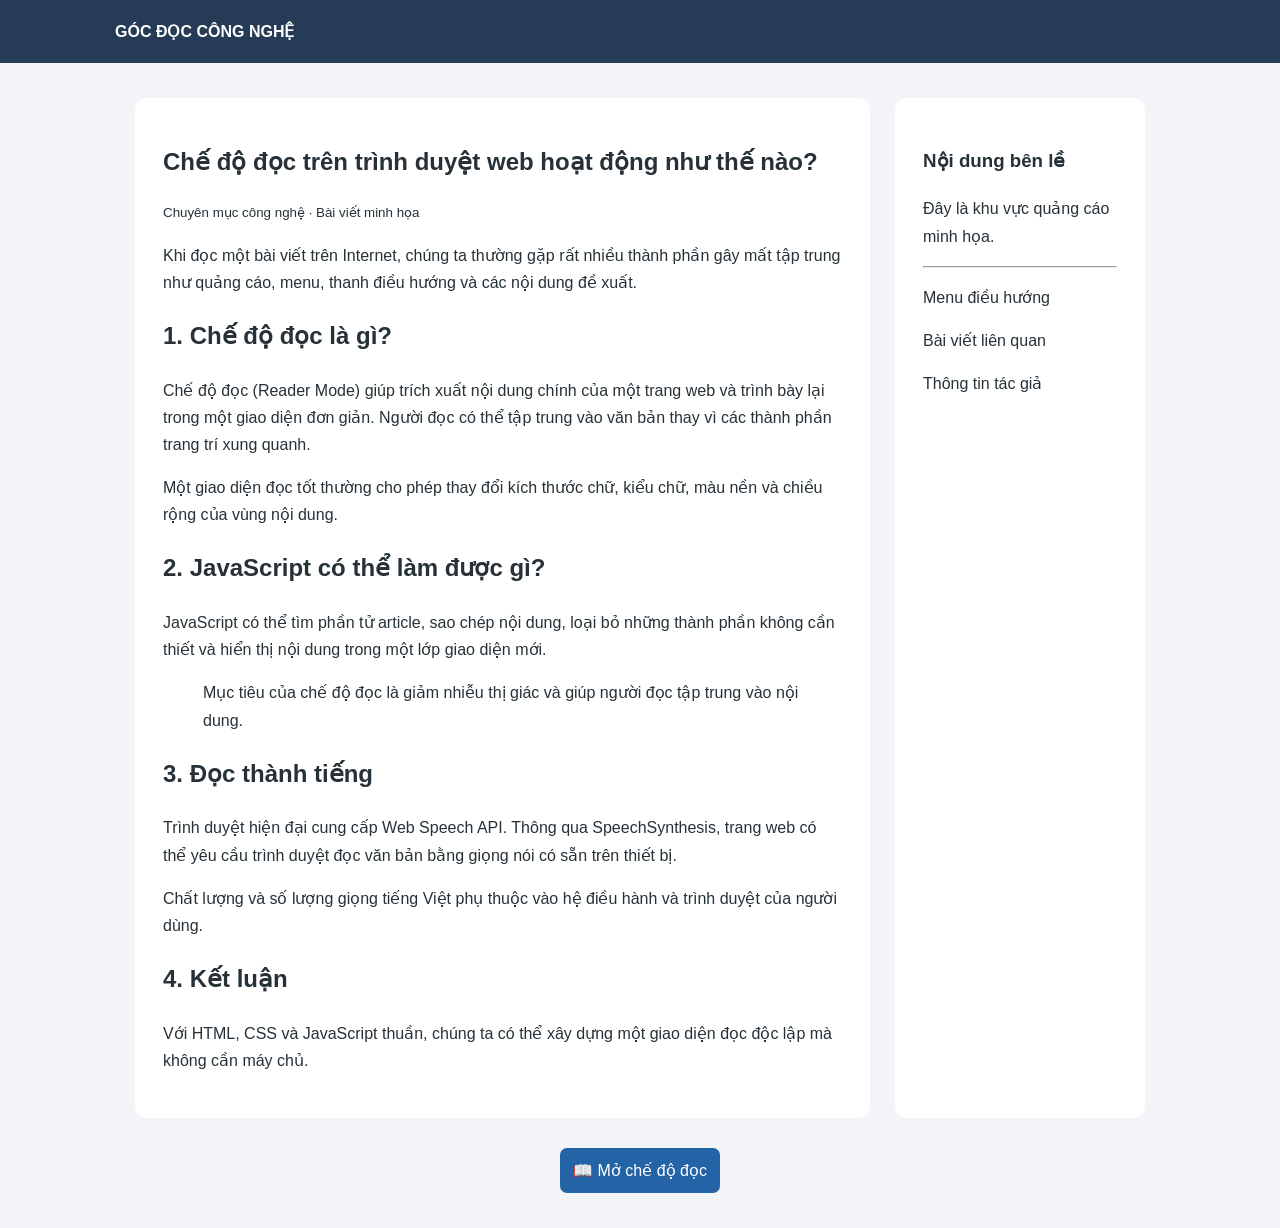
==== index.html @ 18b694d2 "END - add reader launch icon and toolbar position setting" ====
<!DOCTYPE html>
<html lang="vi">
<head>
<meta charset="UTF-8">
<meta name="viewport" content="width=device-width, initial-scale=1">
<title>TTS Widget - Web Reader</title>
<style>
:root{color-scheme:light}
*{box-sizing:border-box}
body{margin:0;font:16px/1.7 Arial,sans-serif;background:#f2f4f7;color:#263238}
button,select,input{font:inherit}
button{border:0;border-radius:7px;padding:9px 13px;background:#2463a6;color:#fff;cursor:pointer}
button:hover:not(:disabled){filter:brightness(1.08)}
button:disabled{opacity:.42;cursor:not-allowed}
button.secondary{background:#64748b}
button.danger{background:#b83a3a}
button.active{outline:2px solid #fbbf24;outline-offset:2px}
header{padding:18px max(20px,calc((100% - 1050px)/2));background:#263b55;color:#fff}
main{max-width:1050px;margin:35px auto;padding:0 20px}
.layout{display:grid;grid-template-columns:minmax(0,1fr) 250px;gap:25px}
article,aside{padding:28px;border-radius:12px;background:#fff}
h1{line-height:1.35}
.open-button{text-align:center;margin:30px}
.reader{display:none;position:fixed;inset:0;z-index:1000;overflow-y:auto;background:#f7f0dc;color:#453b2d}
.reader.open{display:block}
.reader.dark{background:#202124;color:#e8eaed}
.reader.light{background:#fff;color:#222}
.reader.paper{background:#f7f0dc;color:#453b2d}
.reader-toolbar{position:sticky;top:0;z-index:10;background:#263b55;color:#fff;padding:10px 12px;box-shadow:0 2px 8px #0002}
.reader-toolbar.toolbar-bottom{top:auto;bottom:0}
.toolbar-row{display:flex;flex-wrap:wrap;justify-content:center;align-items:center;gap:8px}
.reader-toolbar select,.reader-toolbar input{max-width:240px;padding:7px;border-radius:5px;border:1px solid #ccc;color:#222;background:#fff}
.reader-content{max-width:760px;margin:35px auto;padding:0 24px 70px;font-family:Georgia,serif;font-size:20px;line-height:1.9}
.reader-content h1,.reader-content h2{line-height:1.4}
.reader-content img{max-width:100%;height:auto}
.reader-content blockquote{border-left:4px solid #9aa;padding-left:20px}
.reader-content [data-reader-paragraph]{border-radius:5px;transition:background-color .18s ease,color .18s ease,outline-color .18s ease}
.reader-content .tts-active{background:var(--hl-bg,#ffe58a);color:var(--hl-color,#332600);outline:2px solid var(--hl-border,#e0a800);outline-offset:3px}
.reader-content .tts-word{background:#ffbd59;color:#241500;border-radius:3px}
.voice-panel{max-width:1000px;margin:10px auto 0;padding:10px 14px;background:#ffffff18;border-radius:8px}
.voice-row{display:flex;flex-wrap:wrap;align-items:center;gap:10px;margin:7px 0}
.voice-row label{min-width:100px;font-size:14px}
.voice-row select{flex:1;min-width:180px}
.voice-info{font-size:12px;color:#dce5ef;margin-top:5px}
.settings-panel .voice-panel{max-width:none;margin:0;padding:0;background:transparent}
.settings-panel .voice-info{color:#475569}
.reader-status{text-align:center;font-size:13px;padding:9px;opacity:.9}
.settings-panel{display:none;max-width:1000px;margin:10px auto 0;padding:14px;background:#fff;color:#263238;border-radius:9px;max-height:48vh;overflow:auto}
.settings-panel.open{display:block}
.settings-grid{display:grid;grid-template-columns:repeat(auto-fit,minmax(220px,1fr));gap:14px}
.setting-group{border:1px solid #dbe1e8;border-radius:8px;padding:12px}
.setting-group h3{font-size:15px;margin:0 0 10px}
.setting-group label{display:block;font-size:13px;margin:8px 0 4px}
.setting-group input,.setting-group select{width:100%;padding:7px;border:1px solid #cbd5e1;border-radius:5px}
.setting-actions{display:flex;gap:8px;justify-content:flex-end;margin-top:12px}
.toolbar-collapsed .toolbar-extra{display:none}
@media(max-width:700px){.layout{grid-template-columns:1fr}aside{display:none}.reader-content{margin-top:22px}.reader-toolbar select{max-width:100%}.voice-row label{min-width:78px}}

/* CONTEXT MENU */
.reader-context-menu{position:fixed;z-index:3000;display:none;min-width:170px;padding:6px;background:#fff;color:#1f2937;border:1px solid #cbd5e1;border-radius:9px;box-shadow:0 8px 28px #0003}
.reader-context-menu.open{display:block}
.reader-context-menu button{display:block;width:100%;padding:9px 12px;text-align:left;background:transparent;color:#1f2937;border-radius:5px}
.reader-context-menu button:hover{background:#eaf2fb;filter:none}
</style>
</head>
<body>
<header><strong>GÓC ĐỌC CÔNG NGHỆ</strong></header>
<main>
<div class="layout">
<article id="article">
<h1>Chế độ đọc trên trình duyệt web hoạt động như thế nào?</h1>
<p><small>Chuyên mục công nghệ · Bài viết minh họa</small></p>
<p>Khi đọc một bài viết trên Internet, chúng ta thường gặp rất nhiều thành phần gây mất tập trung như quảng cáo, menu, thanh điều hướng và các nội dung đề xuất.</p>
<h2>1. Chế độ đọc là gì?</h2>
<p>Chế độ đọc (Reader Mode) giúp trích xuất nội dung chính của một trang web và trình bày lại trong một giao diện đơn giản. Người đọc có thể tập trung vào văn bản thay vì các thành phần trang trí xung quanh.</p>
<p>Một giao diện đọc tốt thường cho phép thay đổi kích thước chữ, kiểu chữ, màu nền và chiều rộng của vùng nội dung.</p>
<h2>2. JavaScript có thể làm được gì?</h2>
<p>JavaScript có thể tìm phần tử article, sao chép nội dung, loại bỏ những thành phần không cần thiết và hiển thị nội dung trong một lớp giao diện mới.</p>
<blockquote>Mục tiêu của chế độ đọc là giảm nhiễu thị giác và giúp người đọc tập trung vào nội dung.</blockquote>
<h2>3. Đọc thành tiếng</h2>
<p>Trình duyệt hiện đại cung cấp Web Speech API. Thông qua SpeechSynthesis, trang web có thể yêu cầu trình duyệt đọc văn bản bằng giọng nói có sẵn trên thiết bị.</p>
<p>Chất lượng và số lượng giọng tiếng Việt phụ thuộc vào hệ điều hành và trình duyệt của người dùng.</p>
<h2>4. Kết luận</h2>
<p>Với HTML, CSS và JavaScript thuần, chúng ta có thể xây dựng một giao diện đọc độc lập mà không cần máy chủ.</p>
</article>
<aside><h3>Nội dung bên lề</h3><p>Đây là khu vực quảng cáo minh họa.</p><hr><p>Menu điều hướng</p><p>Bài viết liên quan</p><p>Thông tin tác giả</p></aside>
</div>
<div class="open-button"><button id="openReaderBtn" aria-label="Mở chế độ đọc"><span aria-hidden="true">📖</span> <span>Mở chế độ đọc</span></button></div>
</main>

<div class="reader paper" id="reader" aria-label="Cửa sổ đọc">
<div class="reader-toolbar" id="readerToolbar">
<div class="toolbar-row">
<button class="danger" id="closeBtn" title="Đóng (Esc)">✕</button>
<button id="prevBtn" title="Đoạn trước">⏮</button>
<button id="playBtn" title="Đọc">▶</button>
<button id="pauseBtn" title="Tạm dừng">⏸</button>
<button id="resumeBtn" title="Tiếp tục">⏵</button>
<button class="danger" id="stopBtn" title="Dừng">■</button>
<button id="nextBtn" title="Đoạn tiếp">⏭</button>
<button class="secondary" id="settingsBtn" title="Cài đặt">⚙</button>
<button class="secondary toolbar-extra" id="collapseBtn" title="Thu gọn thanh công cụ">⌄</button>
</div>
<div class="toolbar-row toolbar-extra" style="margin-top:8px">
<button id="smallerBtn" title="Giảm cỡ chữ">A−</button><button id="largerBtn" title="Tăng cỡ chữ">A+</button>
<select id="quickFont" aria-label="Phông chữ"><option value="Georgia">Georgia</option><option value="Arial">Arial</option><option value="system-ui">System UI</option><option value="Trebuchet MS">Trebuchet</option></select>
<button id="themeBtn">Đổi nền</button>
</div>
<div class="settings-panel" id="settingsPanel">
<div class="settings-grid">
<section class="setting-group"><h3>Giao diện</h3>
<label for="settingTheme">Chủ đề</label><select id="settingTheme"><option value="paper">Màu giấy</option><option value="light">Sáng</option><option value="dark">Tối</option></select>
<label><input type="checkbox" id="settingCompact" style="width:auto"> Thu gọn thanh công cụ</label>
<label for="settingToolbarPosition">Vị trí thanh điều khiển</label><select id="settingToolbarPosition"><option value="header">Header - Đầu trang</option><option value="footer">Footer - Chân trang</option></select>
<label><input type="checkbox" id="settingAutoScroll" style="width:auto"> Tự cuộn theo nội dung đang đọc</label>
<label><input type="checkbox" id="settingBackgroundReading" style="width:auto" checked> Tiếp tục đọc khi chuyển tab hoặc cửa sổ mất tiêu điểm</label>
</section>
<section class="setting-group"><h3>Kiểu chữ</h3>
<label for="settingFont">Font chữ</label><select id="settingFont"><option>Georgia</option><option>Arial</option><option>system-ui</option><option>Trebuchet MS</option></select>
<label for="settingSize">Cỡ chữ</label><input id="settingSize" type="range" min="14" max="36" value="20">
<label for="settingLine">Chiều cao dòng</label><input id="settingLine" type="range" min="1.2" max="2.4" step=".1" value="1.9">
<label for="settingWidth">Chiều rộng nội dung (px)</label><input id="settingWidth" type="range" min="520" max="1200" step="20" value="760">
</section>
<section class="setting-group"><h3>Giọng đọc</h3>
<div class="voice-panel">
<div class="voice-row">
<label for="voiceSelect">Giọng đọc:</label><input id="voiceSearch" placeholder="Lọc giọng đọc..." aria-label="Tìm giọng đọc" style="max-width:180px">
<select id="voiceSelect"><option value="">Đang tải danh sách giọng đọc...</option></select>
<button class="secondary" id="refreshVoicesBtn">Làm mới</button>
<button class="secondary" id="testVoiceBtn">Thử giọng</button>
</div>
<div class="voice-info" id="voiceInfo" aria-live="polite">Đang tìm giọng đọc...</div>
</div>
<label for="settingRate">Tốc độ đọc</label><input id="settingRate" type="range" min=".6" max="1.8" step=".05" value="1">
<label for="settingPitch">Cao độ</label><input id="settingPitch" type="range" min=".5" max="2" step=".05" value="1">
<label for="settingVolume">Âm lượng</label><input id="settingVolume" type="range" min="0" max="1" step=".05" value="1">
</section>
<section class="setting-group"><h3>Đồng bộ đọc</h3>
<label><input type="checkbox" id="settingSync" style="width:auto" checked> Theo dõi đoạn đang đọc</label>
<label><input type="checkbox" id="settingWordSync" style="width:auto" checked> Highlight từ nếu API hỗ trợ</label>
<p style="font-size:12px">Sự kiện ranh giới từ (onboundary) phụ thuộc giọng đọc và trình duyệt. Nếu không có sự kiện này, widget chỉ đánh dấu đoạn hiện tại.</p>
</section>
<section class="setting-group"><h3>Highlight</h3>
<label><input type="checkbox" id="settingHighlight" style="width:auto" checked> Bật highlight đoạn</label>
<label for="settingHighlightColor">Màu nền highlight</label><input id="settingHighlightColor" type="color" value="#ffe58a">
<label for="settingTextColor">Màu chữ highlight</label><input id="settingTextColor" type="color" value="#332600">
<label for="settingBorderColor">Màu viền highlight</label><input id="settingBorderColor" type="color" value="#e0a800">
</section>
</div>
<div class="setting-actions"><button class="secondary" id="resetSettingsBtn">Mặc định</button><button id="saveSettingsBtn">Lưu cài đặt</button></div>
</div>
</div>
<div class="reader-content" id="readerContent"></div>
<div class="reader-status" id="status" aria-live="polite">Sẵn sàng đọc</div>
</div>



<script>
"use strict";

/* SETTINGS MANAGER */
class SettingsManager {
  constructor(){this.key="tts-widget-settings-v2";this.defaults={theme:"paper",font:"Georgia",size:20,line:1.9,width:760,rate:1,pitch:1,volume:1,highlight:true,wordSync:true,sync:true,autoScroll:true,keepBackgroundReading:true,compact:false,toolbarPosition:"header",highlightColor:"#ffe58a",textColor:"#332600",borderColor:"#e0a800"};this.value=this.load();}
  load(){
    try{
      const saved=JSON.parse(localStorage.getItem(this.key)||"{}");
      if(!saved||typeof saved!=="object"||Array.isArray(saved))return {...this.defaults};
      const value={...this.defaults,...saved};
      const number=(key,min,max)=>{const n=Number(value[key]);value[key]=Number.isFinite(n)?Math.min(max,Math.max(min,n)):this.defaults[key];};
      number("size",14,36);number("line",1.2,2.4);number("width",520,1200);
      number("rate",0.6,1.8);number("pitch",0.5,2);number("volume",0,1);
      ["highlight","wordSync","sync","autoScroll","keepBackgroundReading","compact"].forEach(key=>{value[key]=typeof value[key]==="boolean"?value[key]:this.defaults[key];});
      if(!["header","footer"].includes(value.toolbarPosition))value.toolbarPosition=this.defaults.toolbarPosition;
      if(!["paper","light","dark"].includes(value.theme))value.theme=this.defaults.theme;
      if(!["Georgia","Arial","system-ui","Trebuchet MS"].includes(value.font))value.font=this.defaults.font;
      ["highlightColor","textColor","borderColor"].forEach(key=>{if(typeof value[key]!=="string"||!/^#[0-9a-f]{6}$/i.test(value[key]))value[key]=this.defaults[key];});
      return value;
    }catch(_){return {...this.defaults};}
  }
  save(){try{localStorage.setItem(this.key,JSON.stringify(this.value));}catch(_){}}
  reset(){this.value={...this.defaults};this.save();}
}

/* VOICE MANAGER */
class VoiceManager {
  constructor(){this.voices=[];this.selected=null;this.select=document.getElementById("voiceSelect");this.search=document.getElementById("voiceSearch");this.info=document.getElementById("voiceInfo");this.storageKey="tts-widget-voice-v1";this.onChange=()=>{};this.search.addEventListener("input",()=>this.render());this.select.addEventListener("change",()=>this.choose(this.select.value));}
  identity(v){return v?v.voiceURI+"|"+v.name+"|"+v.lang:"";}
  load(){if(!("speechSynthesis" in window)){this.info.textContent="Trình duyệt không hỗ trợ SpeechSynthesis.";return;}
    const previous=this.identity(this.selected)||localStorage.getItem(this.storageKey)||"";
    this.voices=window.speechSynthesis.getVoices()||[];
    if(!this.voices.length){this.select.innerHTML='<option value="">Chưa tìm thấy giọng đọc</option>';this.info.textContent="Danh sách giọng chưa sẵn sàng. Hãy thử làm mới.";return;}
    this.render();
    let index=this.voices.findIndex(v=>this.identity(v)===previous);
    if(index<0)index=this.voices.findIndex(v=>/^vi(-|_)/i.test(v.lang));
    if(index<0)index=this.voices.findIndex(v=>v.default);
    if(index<0)index=0;
    this.choose(String(index),false);
  }
  render(){const q=this.search.value.trim().toLocaleLowerCase();const old=this.select.value;this.select.replaceChildren();
    this.voices.forEach((v,i)=>{if(q&&!((v.name+" "+v.lang).toLocaleLowerCase().includes(q)))return;const o=document.createElement("option");o.value=String(i);o.textContent=v.name+" ("+v.lang+")"+(v.default?" - Mặc định":"");this.select.append(o);});
    if(old&&this.select.querySelector('option[value="'+old+'"]'))this.select.value=old;
    if(!this.select.options.length){const o=document.createElement("option");o.value="";o.textContent="Không có kết quả";this.select.append(o);}
  }
  choose(index,persist=true){const v=this.voices[Number(index)];if(!v)return;this.selected=v;this.select.value=String(this.voices.indexOf(v));this.info.textContent="Đã chọn: "+v.name+" | "+v.lang+(v.localService?" | Trên thiết bị":" | Dịch vụ");if(persist){try{localStorage.setItem(this.storageKey,this.identity(v));}catch(_){}}this.onChange(v);}
}

/* READER MANAGER */
class ReaderManager {
  constructor(){this.root=document.getElementById("reader");this.content=document.getElementById("readerContent");this.blocks=[];this.active=-1;this.savedScrollStyles=null;}
  lockPageScroll(){
    if(!this.savedScrollStyles){
      const html=document.documentElement,body=document.body;
      this.savedScrollStyles={htmlOverflow:html.style.overflow,htmlOverflowY:html.style.overflowY,bodyOverflow:body.style.overflow,bodyOverflowY:body.style.overflowY};
    }
    document.documentElement.style.overflow="hidden";
    document.body.style.overflow="hidden";
  }
  unlockPageScroll(){
    if(!this.savedScrollStyles)return;
    const s=this.savedScrollStyles,html=document.documentElement,body=document.body;
    html.style.overflow=s.htmlOverflow;html.style.overflowY=s.htmlOverflowY;
    body.style.overflow=s.bodyOverflow;body.style.overflowY=s.bodyOverflowY;
    this.savedScrollStyles=null;
  }
  open(){const clone=document.getElementById("article").cloneNode(true);clone.querySelectorAll("script,style,noscript,iframe,nav,footer,form,button,input,select,textarea,aside").forEach(e=>e.remove());this.content.replaceChildren(clone);
    this.blocks=[];clone.querySelectorAll("p,h1,h2,h3,h4,li,blockquote").forEach(el=>{const text=(el.innerText||el.textContent||"").trim();if(!text)return;el.dataset.readerParagraph=String(this.blocks.length);this.blocks.push({element:el,text});});
    this.active=-1;this.root.classList.add("open");this.lockPageScroll();mountReaderContextMenu();}
  refreshActiveParagraph(){
    if(this.active<0||!this.blocks[this.active])return;
    const el=this.blocks[this.active].element;
    this.content.querySelectorAll(".tts-active").forEach(node=>node.classList.remove("tts-active"));
    if(settings.value.highlight&&settings.value.sync){
      el.classList.add("tts-active");
      if(settings.value.autoScroll)el.scrollIntoView({behavior:"smooth",block:"center"});
    }
    
  }
  close(){unmountReaderContextMenu();this.root.classList.remove("open");this.unlockPageScroll();this.clearHighlight();this.content.replaceChildren();this.blocks=[];this.active=-1;}
  setActive(index,settings){if(index<0||index>=this.blocks.length)return;this.active=index;this.clearHighlight();const el=this.blocks[index].element;if(settings.value.highlight&&settings.value.sync){el.classList.add("tts-active");if(settings.value.autoScroll)el.scrollIntoView({behavior:"smooth",block:"center"});}}
  clearHighlight(){this.content.querySelectorAll(".tts-active").forEach(el=>el.classList.remove("tts-active"));this.content.querySelectorAll("mark.tts-word").forEach(mark=>{mark.replaceWith(document.createTextNode(mark.textContent||""));});this.content.normalize();}
  getBlocks(){return this.blocks;}
}

/* HIGHLIGHT MANAGER */
class HighlightManager {
  constructor(reader,settings){this.reader=reader;this.settings=settings;this.boundarySupported=false;}
  paragraph(index){this.reader.setActive(index,this.settings);}
  word(index,charIndex,charLength){const s=this.settings.value;if(!s.wordSync||!s.highlight)return;const block=this.reader.blocks[index];if(!block)return;
    const el=block.element;const walker=document.createTreeWalker(el,NodeFilter.SHOW_TEXT);let node,offset=charIndex,remaining=charLength||1;
    while((node=walker.nextNode())){if(offset>=node.textContent.length){offset-=node.textContent.length;continue;}const start=offset;const end=Math.min(node.textContent.length,start+remaining);try{const range=document.createRange();range.setStart(node,start);range.setEnd(node,end);const mark=document.createElement("mark");mark.className="tts-word";range.surroundContents(mark);}catch(_){}break;}
  }
  applyColors(){const s=this.settings.value;this.reader.content.style.setProperty("--hl-bg",s.highlightColor);this.reader.content.style.setProperty("--hl-color",s.textColor);this.reader.content.style.setProperty("--hl-border",s.borderColor);}
}

/* SPEECH MANAGER */
class SpeechManager {
  constructor(reader,voices,settings,highlight){this.reader=reader;this.voices=voices;this.settings=settings;this.highlight=highlight;this.synth=window.speechSynthesis;this.queue=[];this.position=0;this.state="idle";this.session=0;this.current=null;this.currentStarted=false;this.backgroundInterrupted=false;this.onState=()=>{};}
  emit(message){document.getElementById("status").textContent=message;this.onState();}
  makeQueue(){this.queue=[];this.reader.blocks.forEach((b,paragraph)=>{const sentences=b.text.match(/[^.!?。！？]+[.!?。！？]?/g)||[b.text];let part="";sentences.forEach(sentence=>{if(part.length+sentence.length>220&&part){this.queue.push({text:part.trim(),paragraph});part="";}part+=sentence;if(part.length>=220){this.queue.push({text:part.trim(),paragraph});part="";}});if(part.trim())this.queue.push({text:part.trim(),paragraph});});}
  start(paragraph=0){if(!("speechSynthesis" in window)){this.emit("Trình duyệt không hỗ trợ đọc thành tiếng.");return;}if(!this.reader.blocks.length){this.emit("Không có nội dung để đọc.");return;}this.stop(false);this.makeQueue();this.position=this.queue.findIndex(x=>x.paragraph>=paragraph);if(this.position<0)this.position=0;this.state="reading";const id=this.session;this.emit("Đang chuẩn bị đọc...");this.next(id);}
  next(id){if(id!==this.session||this.state!=="reading")return;if(this.position>=this.queue.length){this.state="ended";this.current=null;this.currentStarted=false;this.reader.clearHighlight();this.emit("Đã đọc xong.");return;}this.speakCurrent(id);}
  speakCurrent(id){
    if(id!==this.session||this.state!=="reading")return;
    const item=this.queue[this.position];if(!item)return;
    const utterance=new SpeechSynthesisUtterance(item.text);const s=this.settings.value;
    utterance.lang=this.voices.selected?.lang||"vi-VN";if(this.voices.selected)utterance.voice=this.voices.selected;
    utterance.rate=Number(s.rate);utterance.pitch=Number(s.pitch);utterance.volume=Number(s.volume);
    this.current=utterance;this.currentStarted=false;this.backgroundInterrupted=false;
    // Cập nhật tiến trình khi utterance bắt đầu; setActive tiếp tục đồng bộ mỗi khi đổi đoạn.
    utterance.onstart=()=>{if(id!==this.session)return;this.currentStarted=true;this.highlight.paragraph(item.paragraph);this.emit("Đang đọc đoạn "+(item.paragraph+1)+"/"+this.reader.blocks.length);};
    utterance.onboundary=e=>{if(id!==this.session||e.name!=="word")return;this.highlight.boundarySupported=true;this.highlight.word(item.paragraph,e.charIndex,Math.max(1,(e.charLength||1)));};
    utterance.onend=()=>{if(id!==this.session||this.state!=="reading")return;this.current=null;this.currentStarted=false;this.position++;this.next(id);};
    utterance.onerror=e=>{
      if(id!==this.session)return;
      if(e.error==="canceled"||e.error==="interrupted"){if(this.state==="reading")this.backgroundInterrupted=true;return;}
      this.state="error";this.current=null;this.currentStarted=false;this.emit("Lỗi đọc: "+e.error);
    };
    this.synth.speak(utterance);
  }
  recoverBackground(){
    if(this.state!=="reading"||!this.current)return;
    if(this.synth?.paused){try{this.synth.resume();return;}catch(_){}}
    if(this.backgroundInterrupted||(this.currentStarted&&!this.synth?.speaking&&!this.synth?.pending)){
      this.speakCurrent(this.session);
      this.emit("Đã khôi phục phiên đọc sau khi chuyển cửa sổ.");
    }
  }
  pause(){if(this.state!=="reading")return;this.synth.pause();this.state="paused";this.emit("Đã tạm dừng.");}
  resume(){if(this.state!=="paused")return;this.synth.resume();this.state="reading";this.emit("Đang tiếp tục đọc.");}
  stop(show=true){this.session++;if("speechSynthesis"in window)this.synth.cancel();this.state="idle";this.current=null;this.currentStarted=false;this.backgroundInterrupted=false;this.queue=[];this.position=0;this.reader.clearHighlight();if(show)this.emit("Đã dừng đọc.");}
  move(delta){if(!this.reader.blocks.length)return;const current=this.queue[this.position]?.paragraph??this.reader.active;let target=Math.max(0,Math.min(this.reader.blocks.length-1,(current<0?0:current)+delta));this.start(target);}
  test(){if(!this.voices.selected){this.emit("Vui lòng chọn giọng đọc.");return;}this.stop(false);const id=this.session;const u=new SpeechSynthesisUtterance("Xin chào. Đây là phần thử nghiệm giọng đọc.");const s=this.settings.value;u.voice=this.voices.selected;u.lang=u.voice.lang;u.rate=Number(s.rate);u.pitch=Number(s.pitch);u.volume=Number(s.volume);u.onstart=()=>{if(id===this.session)this.emit("Đang thử giọng: "+u.voice.name);};u.onend=()=>{if(id===this.session)this.emit("Đã thử giọng xong.");};u.onerror=e=>{if(id===this.session)this.emit("Lỗi thử giọng: "+e.error);};this.synth.speak(u);this.state="testing";}
}

/* TOOLBAR MANAGER */
class ToolbarManager {
  constructor(speech,reader){
    this.speech=speech;this.reader=reader;
    this.buttons={play:$("playBtn"),pause:$("pauseBtn"),resume:$("resumeBtn"),stop:$("stopBtn"),prev:$("prevBtn"),next:$("nextBtn")};
  }
  update(){
    const state=this.speech.state,hasContent=this.reader.blocks.length>0;
    this.buttons.play.disabled=!hasContent;
    this.buttons.pause.disabled=state!=="reading";
    this.buttons.resume.disabled=state!=="paused";
    this.buttons.stop.disabled=!["reading","paused","testing"].includes(state);
    this.buttons.prev.disabled=!hasContent||this.reader.active<=0;
    this.buttons.next.disabled=!hasContent||this.reader.active>=this.reader.blocks.length-1;
  }
}

/* SETTINGS APPLICATION */
const settings=new SettingsManager();
const reader=new ReaderManager();
const voices=new VoiceManager();
const highlight=new HighlightManager(reader,settings);
const speech=new SpeechManager(reader,voices,settings,highlight);
const $=id=>document.getElementById(id);
function applyToolbarPosition(){
  const toolbarElement=$("readerToolbar");
  const isFooter=settings.value.toolbarPosition==="footer";
  if(isFooter)reader.root.append(toolbarElement);
  else reader.root.insertBefore(toolbarElement,reader.content);
  toolbarElement.classList.toggle("toolbar-bottom",isFooter);
}
function applySettings(){
  const s=settings.value;
  applyToolbarPosition();
  reader.root.classList.remove("paper","light","dark");
  reader.root.classList.add(s.theme);
  reader.content.style.fontFamily=s.font+", sans-serif";
  reader.content.style.fontSize=s.size+"px";
  reader.content.style.lineHeight=String(s.line);
  reader.content.style.maxWidth=s.width+"px";
  reader.content.style.width="";
  $("readerToolbar").classList.toggle("toolbar-collapsed",s.compact);
  highlight.applyColors();
  $("quickFont").value=s.font;
  syncSettingsForm();
}
function syncSettingsForm(){const s=settings.value;const map={settingTheme:"theme",settingFont:"font",settingSize:"size",settingLine:"line",settingWidth:"width",settingRate:"rate",settingPitch:"pitch",settingVolume:"volume",settingHighlight:"highlight",settingWordSync:"wordSync",settingSync:"sync",settingAutoScroll:"autoScroll",settingBackgroundReading:"keepBackgroundReading",settingCompact:"compact",settingToolbarPosition:"toolbarPosition",settingHighlightColor:"highlightColor",settingTextColor:"textColor",settingBorderColor:"borderColor"};Object.entries(map).forEach(([id,key])=>{const el=$(id);if(el.type==="checkbox")el.checked=!!s[key];else el.value=s[key];});}
function readSettingsForm(){const s=settings.value;const map={settingTheme:"theme",settingFont:"font",settingSize:"size",settingLine:"line",settingWidth:"width",settingRate:"rate",settingPitch:"pitch",settingVolume:"volume",settingHighlight:"highlight",settingWordSync:"wordSync",settingSync:"sync",settingAutoScroll:"autoScroll",settingBackgroundReading:"keepBackgroundReading",settingCompact:"compact",settingToolbarPosition:"toolbarPosition",settingHighlightColor:"highlightColor",settingTextColor:"textColor",settingBorderColor:"borderColor"};Object.entries(map).forEach(([id,key])=>{const el=$(id);s[key]=el.type==="checkbox"?el.checked:el.type==="range"?Number(el.value):el.value;});applySettings();settings.save();}
Object.keys({settingTheme:1,settingFont:1,settingSize:1,settingLine:1,settingWidth:1,settingRate:1,settingPitch:1,settingVolume:1,settingHighlight:1,settingWordSync:1,settingSync:1,settingAutoScroll:1,settingBackgroundReading:1,settingCompact:1,settingToolbarPosition:1,settingHighlightColor:1,settingTextColor:1,settingBorderColor:1}).forEach(id=>$(id).addEventListener("input",readSettingsForm));
$("openReaderBtn").addEventListener("click",()=>{speech.stop(false);reader.open();applySettings();toolbar.update();});
$("closeBtn").addEventListener("click",()=>{speech.stop(false);reader.close();});
$("playBtn").addEventListener("click",()=>speech.start(0));
$("pauseBtn").addEventListener("click",()=>speech.pause());
$("resumeBtn").addEventListener("click",()=>speech.resume());
$("stopBtn").addEventListener("click",()=>speech.stop());
$("prevBtn").addEventListener("click",()=>speech.move(-1));
$("nextBtn").addEventListener("click",()=>speech.move(1));
$("testVoiceBtn").addEventListener("click",()=>speech.test());
$("refreshVoicesBtn").addEventListener("click",()=>voices.load());
$("settingsBtn").addEventListener("click",()=> $("settingsPanel").classList.toggle("open"));
$("collapseBtn").addEventListener("click",()=>{settings.value.compact=!settings.value.compact;applySettings();settings.save();});
$("smallerBtn").addEventListener("click",()=>{settings.value.size=Math.max(14,settings.value.size-1);applySettings();settings.save();});
$("largerBtn").addEventListener("click",()=>{settings.value.size=Math.min(36,settings.value.size+1);applySettings();settings.save();});
$("quickFont").addEventListener("change",e=>{settings.value.font=e.target.value;applySettings();settings.save();});
$("themeBtn").addEventListener("click",()=>{const a=["paper","dark","light"];settings.value.theme=a[(a.indexOf(settings.value.theme)+1)%a.length];applySettings();settings.save();});
$("saveSettingsBtn").addEventListener("click",()=>{readSettingsForm();settings.save();$("status").textContent="Đã lưu cài đặt.";});
$("resetSettingsBtn").addEventListener("click",()=>{settings.reset();applySettings();$("status").textContent="Đã khôi phục cài đặt mặc định.";});
document.addEventListener("keydown",e=>{if(e.key==="Escape"&&reader.root.classList.contains("open")){speech.stop(false);reader.close();}});
const toolbar=new ToolbarManager(speech,reader);
speech.onState=()=>toolbar.update();
// Keep the speech session independent from window focus and tab visibility.
// Losing focus must never cancel or explicitly pause the current utterance.
function handleReaderFocusChange(){
  if(!settings.value.keepBackgroundReading||!reader.root.classList.contains("open"))return;
  if(document.visibilityState==="hidden"||!document.hasFocus()){
    if(speech.state==="reading")$("status").textContent="Đang chạy nền. Nếu Chrome ngắt utterance, widget sẽ thử khôi phục khi bạn quay lại.";
    return;
  }
  if(speech.state==="reading"){
    speech.recoverBackground();
    if(speech.state==="reading")$("status").textContent="Đang đọc. Đã kiểm tra và khôi phục phiên đọc nếu cần.";
  }
}
document.addEventListener("visibilitychange",handleReaderFocusChange);
window.addEventListener("blur",handleReaderFocusChange);
window.addEventListener("focus",handleReaderFocusChange);



/* CONTEXT MENU: exists only while Reader mode is open */
let readerContextMenu=null;
let contextReadTarget=null;
function hideReaderContextMenu(){if(readerContextMenu)readerContextMenu.classList.remove("open");contextReadTarget=null;}
function unmountReaderContextMenu(){
  hideReaderContextMenu();
  if(readerContextMenu){readerContextMenu.remove();readerContextMenu=null;}
}
function mountReaderContextMenu(){
  unmountReaderContextMenu();
  if(!reader.root.classList.contains("open"))return;
  readerContextMenu=document.createElement("div");
  readerContextMenu.className="reader-context-menu";
  readerContextMenu.id="readerContextMenu";
  readerContextMenu.setAttribute("role","menu");
  readerContextMenu.setAttribute("aria-label","Menu đọc văn bản");
  const action=document.createElement("button");
  action.type="button";action.id="readFromCursorBtn";action.setAttribute("role","menuitem");
  action.textContent="▶ Đọc từ đây";
  readerContextMenu.append(action);
  reader.root.append(readerContextMenu);
  action.addEventListener("click",()=>{
    const index=contextReadTarget;hideReaderContextMenu();
    if(!Number.isInteger(index)||index<0||!reader.root.classList.contains("open"))return;
    speech.start(index);
  });
}
function showReaderContextMenu(event,index){
  if(!reader.root.classList.contains("open")||!readerContextMenu)return;
  event.preventDefault();contextReadTarget=index;readerContextMenu.classList.add("open");
  const rect=readerContextMenu.getBoundingClientRect(),margin=8;
  readerContextMenu.style.left=Math.max(margin,Math.min(event.clientX,window.innerWidth-rect.width-margin))+"px";
  readerContextMenu.style.top=Math.max(margin,Math.min(event.clientY,window.innerHeight-rect.height-margin))+"px";
}
reader.content.addEventListener("contextmenu",event=>{
  if(!reader.root.classList.contains("open"))return;
  const block=event.target.closest("[data-reader-paragraph]");
  if(!block)return;
  showReaderContextMenu(event,Number(block.dataset.readerParagraph));
});
document.addEventListener("pointerdown",event=>{if(readerContextMenu&&!readerContextMenu.contains(event.target))hideReaderContextMenu();});
document.addEventListener("keydown",event=>{if(event.key==="Escape")hideReaderContextMenu();});
window.addEventListener("resize",hideReaderContextMenu);
window.addEventListener("scroll",hideReaderContextMenu,true);

voices.onChange=()=>{};
applySettings();
toolbar.update();
if("speechSynthesis"in window){window.speechSynthesis.addEventListener?.("voiceschanged",()=>voices.load());voices.load();setTimeout(()=>voices.load(),500);}
</script>
</body>
</html>
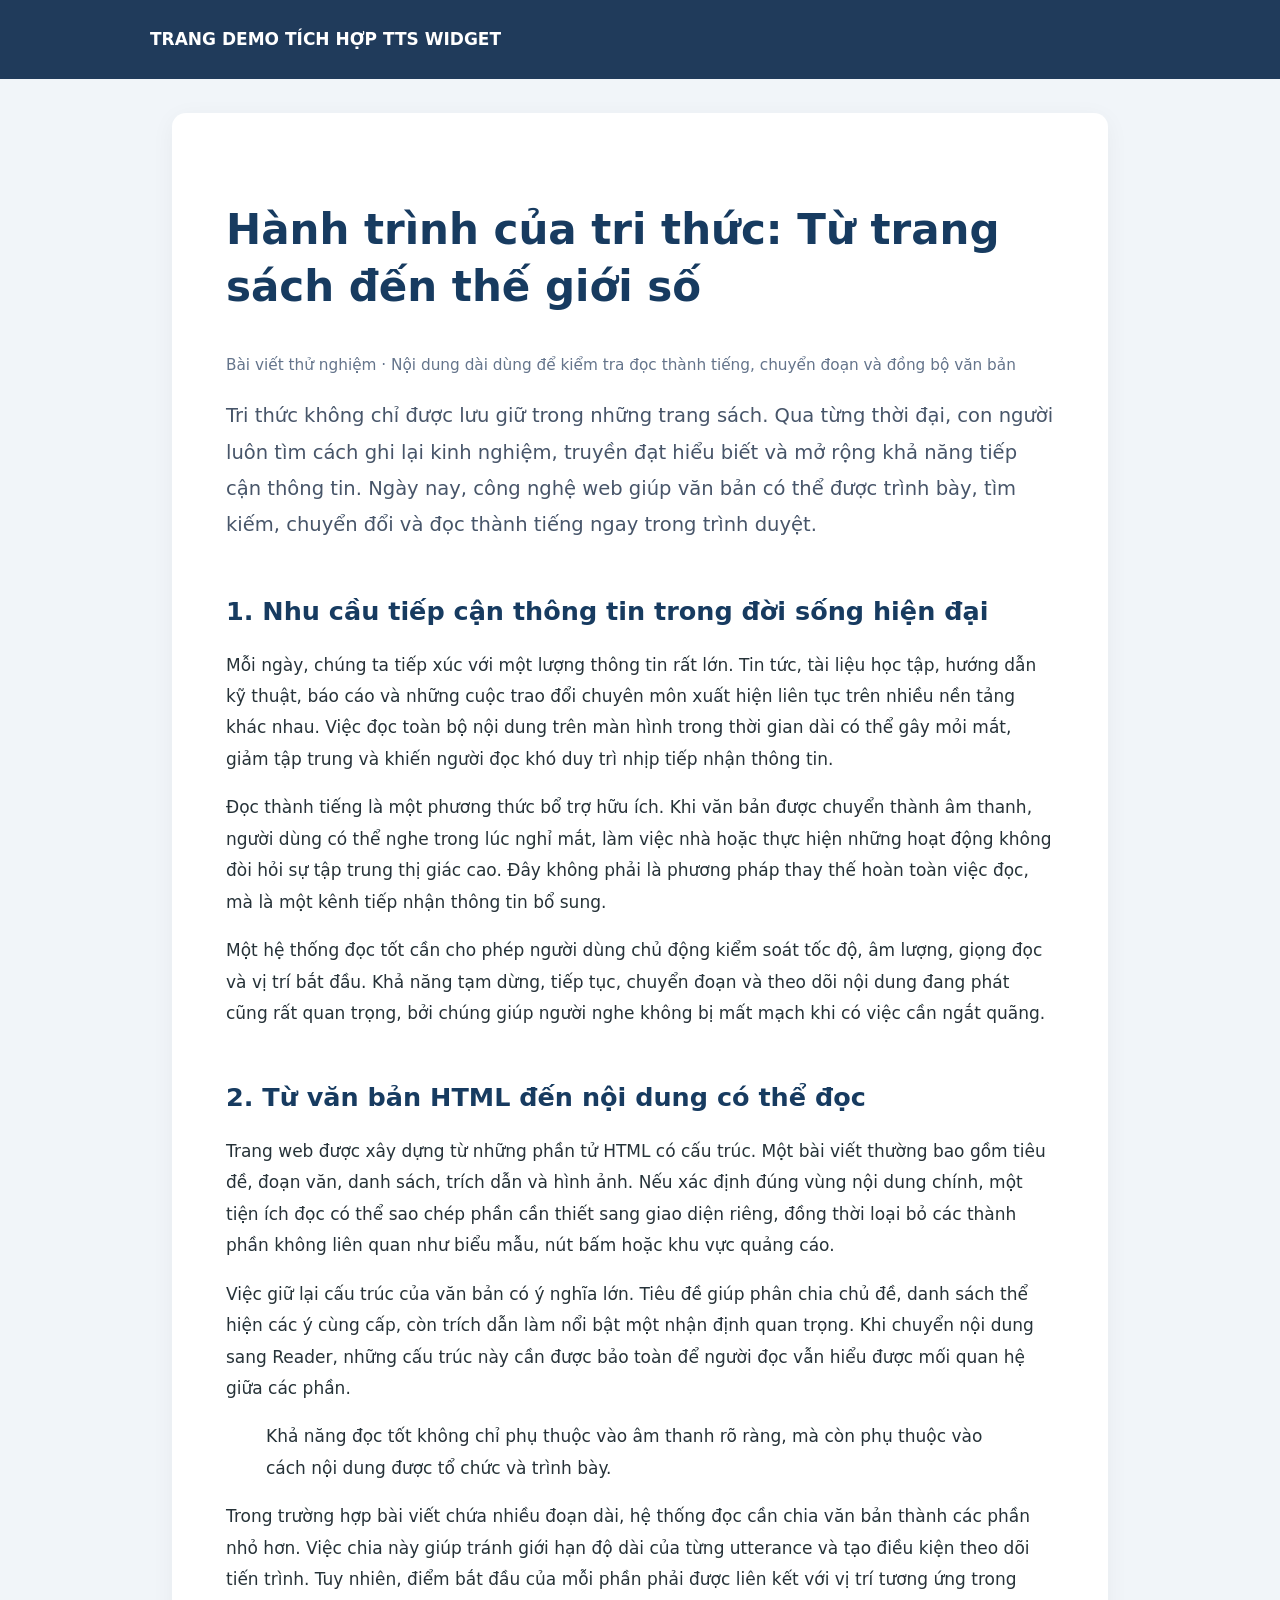
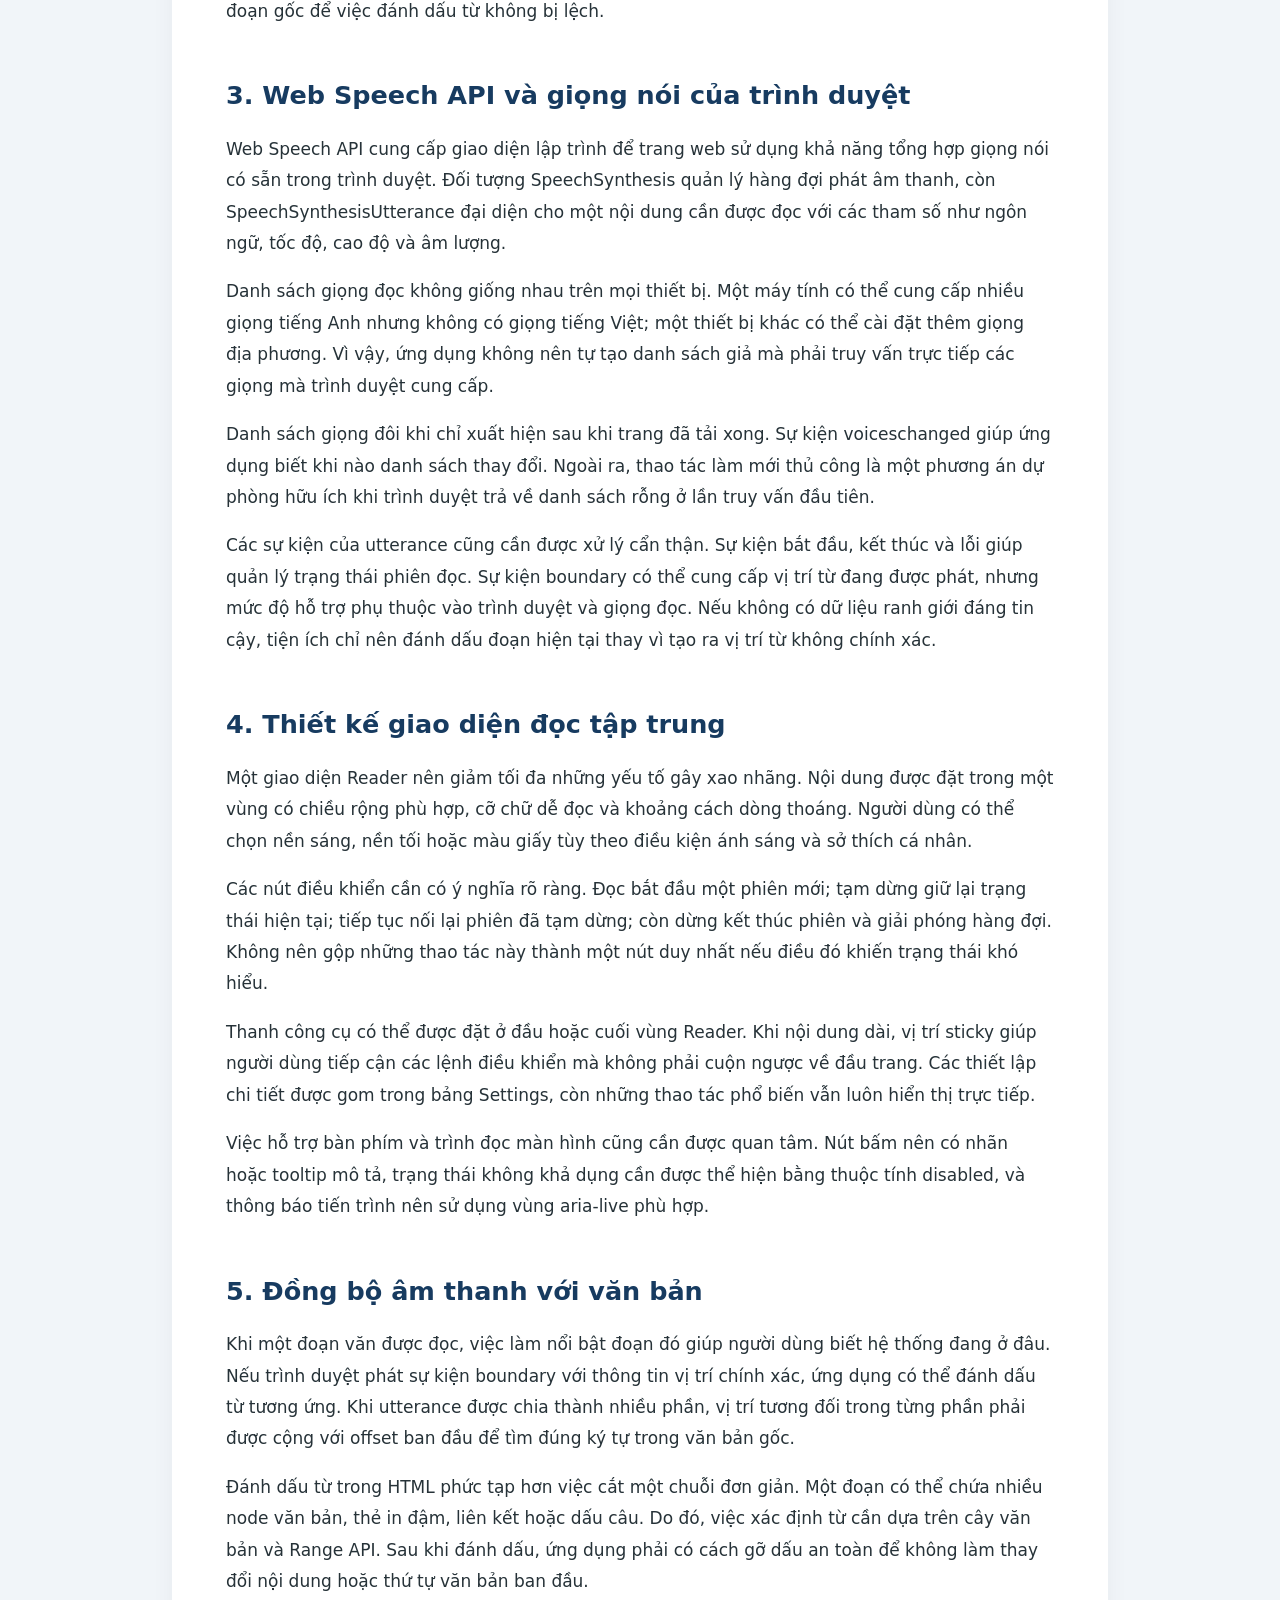
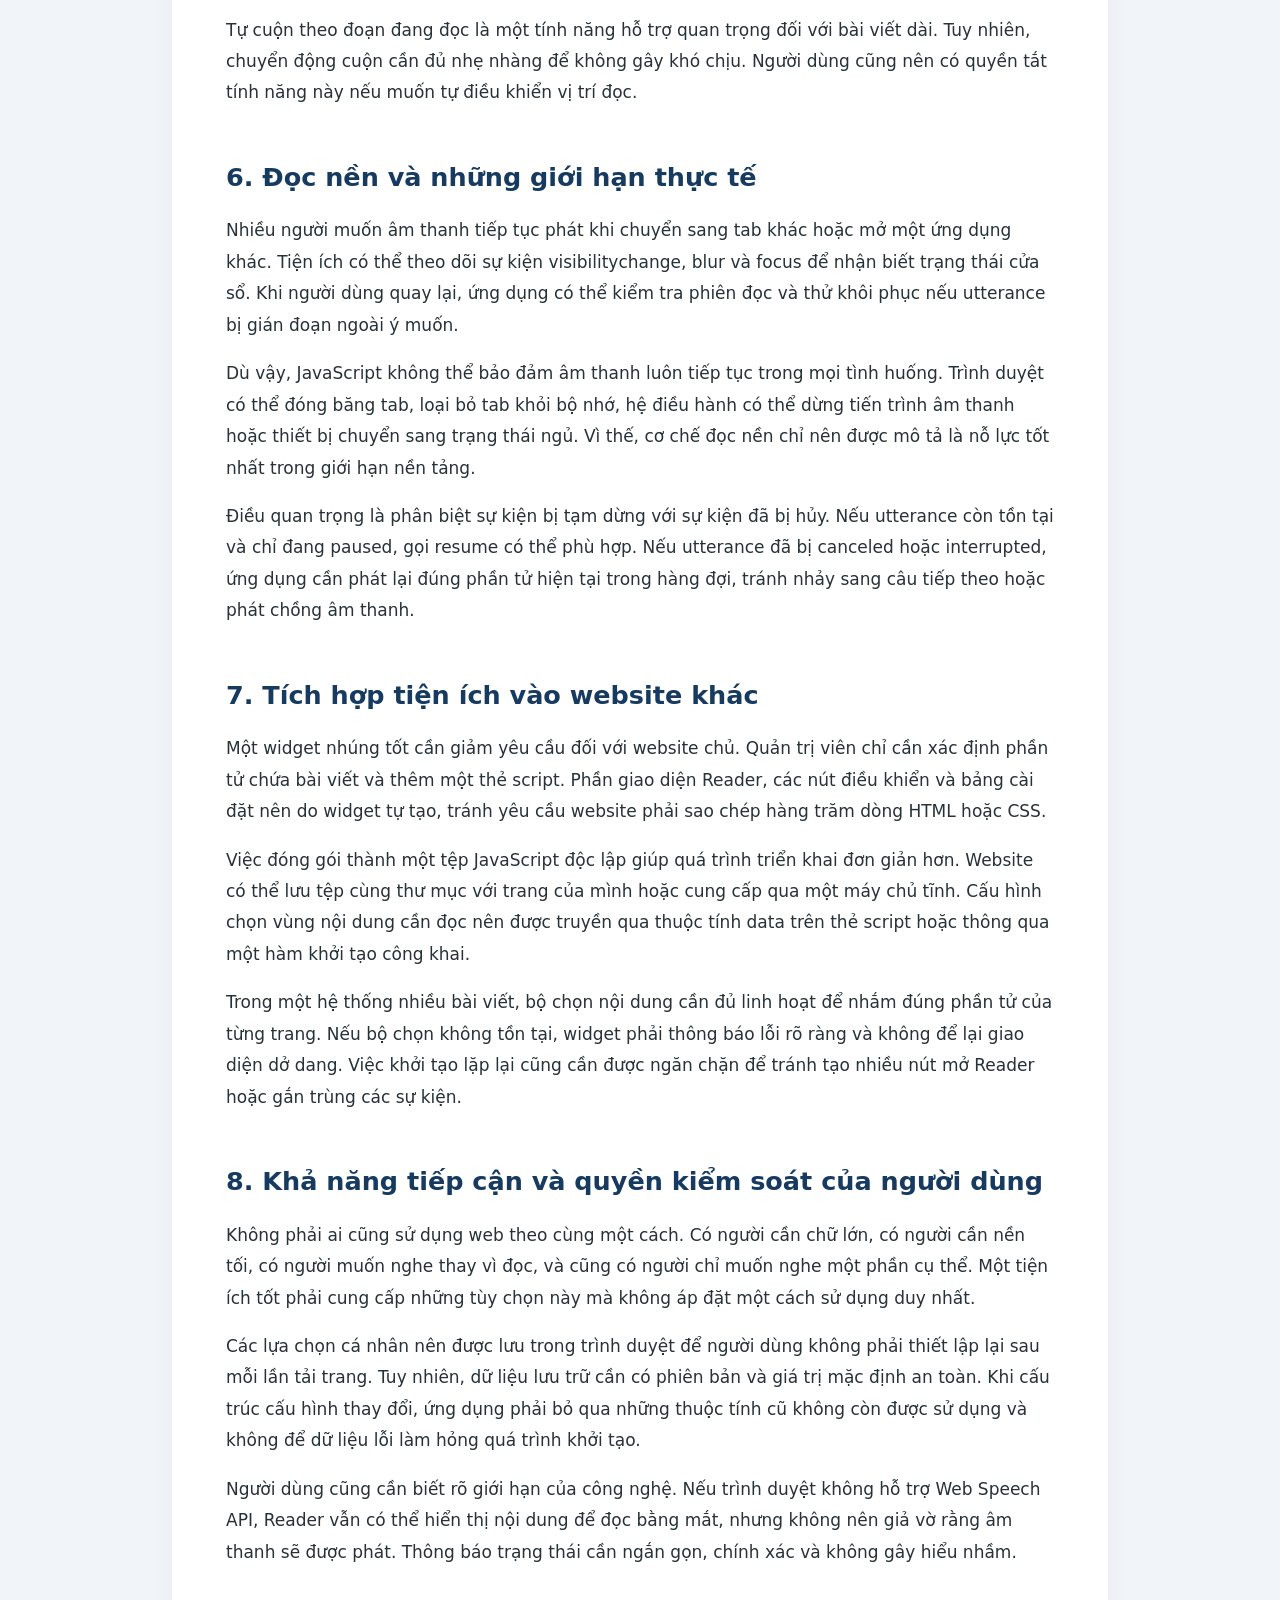
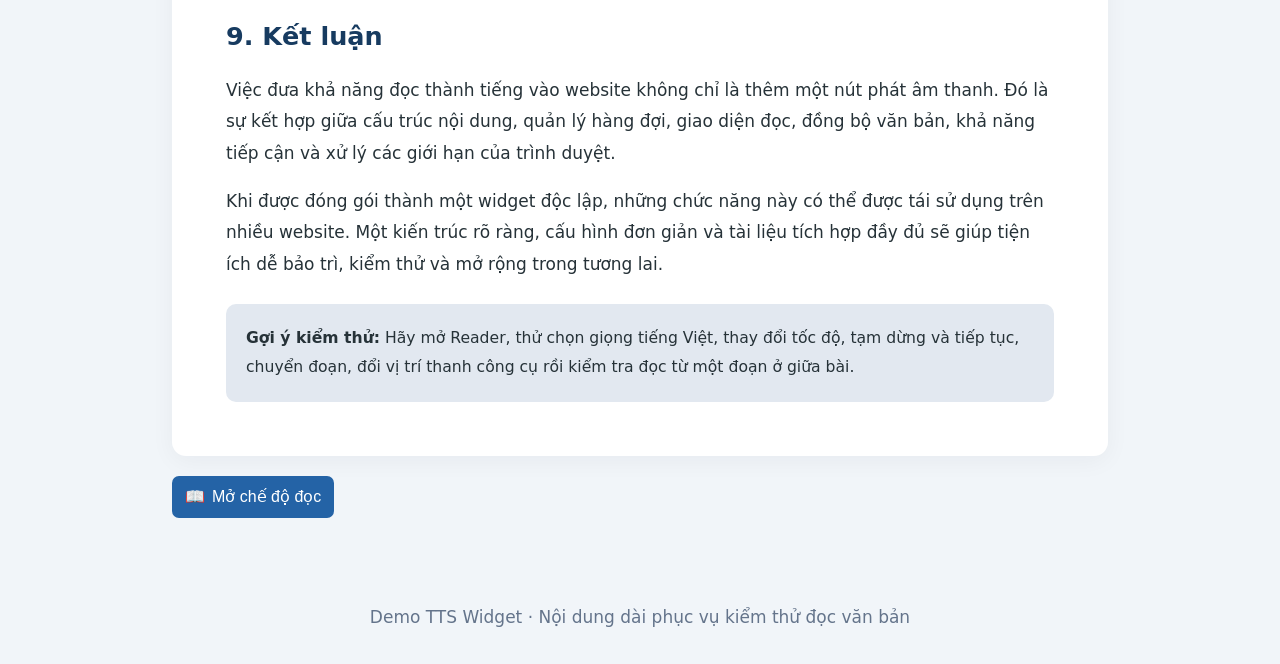
==== commit f6e149ac: "END - Point legacy index page to demo" ====
--- a/index.html
+++ b/index.html
@@ -3,434 +3,10 @@
 <head>
 <meta charset="UTF-8">
 <meta name="viewport" content="width=device-width, initial-scale=1">
-<title>TTS Widget - Web Reader</title>
-<style>
-:root{color-scheme:light}
-*{box-sizing:border-box}
-body{margin:0;font:16px/1.7 Arial,sans-serif;background:#f2f4f7;color:#263238}
-button,select,input{font:inherit}
-button{border:0;border-radius:7px;padding:9px 13px;background:#2463a6;color:#fff;cursor:pointer}
-button:hover:not(:disabled){filter:brightness(1.08)}
-button:disabled{opacity:.42;cursor:not-allowed}
-button.secondary{background:#64748b}
-button.danger{background:#b83a3a}
-button.active{outline:2px solid #fbbf24;outline-offset:2px}
-header{padding:18px max(20px,calc((100% - 1050px)/2));background:#263b55;color:#fff}
-main{max-width:1050px;margin:35px auto;padding:0 20px}
-.layout{display:grid;grid-template-columns:minmax(0,1fr) 250px;gap:25px}
-article,aside{padding:28px;border-radius:12px;background:#fff}
-h1{line-height:1.35}
-.open-button{text-align:center;margin:30px}
-.reader{display:none;position:fixed;inset:0;z-index:1000;overflow-y:auto;background:#f7f0dc;color:#453b2d}
-.reader.open{display:block}
-.reader.dark{background:#202124;color:#e8eaed}
-.reader.light{background:#fff;color:#222}
-.reader.paper{background:#f7f0dc;color:#453b2d}
-.reader-toolbar{position:sticky;top:0;z-index:10;background:#263b55;color:#fff;padding:10px 12px;box-shadow:0 2px 8px #0002}
-.reader-toolbar.toolbar-bottom{top:auto;bottom:0}
-.toolbar-row{display:flex;flex-wrap:wrap;justify-content:center;align-items:center;gap:8px}
-.reader-toolbar select,.reader-toolbar input{max-width:240px;padding:7px;border-radius:5px;border:1px solid #ccc;color:#222;background:#fff}
-.reader-content{max-width:760px;margin:35px auto;padding:0 24px 70px;font-family:Georgia,serif;font-size:20px;line-height:1.9}
-.reader-content h1,.reader-content h2{line-height:1.4}
-.reader-content img{max-width:100%;height:auto}
-.reader-content blockquote{border-left:4px solid #9aa;padding-left:20px}
-.reader-content [data-reader-paragraph]{border-radius:5px;transition:background-color .18s ease,color .18s ease,outline-color .18s ease}
-.reader-content .tts-active{background:var(--hl-bg,#ffe58a);color:var(--hl-color,#332600);outline:2px solid var(--hl-border,#e0a800);outline-offset:3px}
-.reader-content .tts-word{background:#ffbd59;color:#241500;border-radius:3px}
-.voice-panel{max-width:1000px;margin:10px auto 0;padding:10px 14px;background:#ffffff18;border-radius:8px}
-.voice-row{display:flex;flex-wrap:wrap;align-items:center;gap:10px;margin:7px 0}
-.voice-row label{min-width:100px;font-size:14px}
-.voice-row select{flex:1;min-width:180px}
-.voice-info{font-size:12px;color:#dce5ef;margin-top:5px}
-.settings-panel .voice-panel{max-width:none;margin:0;padding:0;background:transparent}
-.settings-panel .voice-info{color:#475569}
-.reader-status{text-align:center;font-size:13px;padding:9px;opacity:.9}
-.settings-panel{display:none;max-width:1000px;margin:10px auto 0;padding:14px;background:#fff;color:#263238;border-radius:9px;max-height:48vh;overflow:auto}
-.settings-panel.open{display:block}
-.settings-grid{display:grid;grid-template-columns:repeat(auto-fit,minmax(220px,1fr));gap:14px}
-.setting-group{border:1px solid #dbe1e8;border-radius:8px;padding:12px}
-.setting-group h3{font-size:15px;margin:0 0 10px}
-.setting-group label{display:block;font-size:13px;margin:8px 0 4px}
-.setting-group input,.setting-group select{width:100%;padding:7px;border:1px solid #cbd5e1;border-radius:5px}
-.setting-actions{display:flex;gap:8px;justify-content:flex-end;margin-top:12px}
-.toolbar-collapsed .toolbar-extra{display:none}
-@media(max-width:700px){.layout{grid-template-columns:1fr}aside{display:none}.reader-content{margin-top:22px}.reader-toolbar select{max-width:100%}.voice-row label{min-width:78px}}
-
-/* CONTEXT MENU */
-.reader-context-menu{position:fixed;z-index:3000;display:none;min-width:170px;padding:6px;background:#fff;color:#1f2937;border:1px solid #cbd5e1;border-radius:9px;box-shadow:0 8px 28px #0003}
-.reader-context-menu.open{display:block}
-.reader-context-menu button{display:block;width:100%;padding:9px 12px;text-align:left;background:transparent;color:#1f2937;border-radius:5px}
-.reader-context-menu button:hover{background:#eaf2fb;filter:none}
-</style>
+<meta http-equiv="refresh" content="0; url=demo.html">
+<title>TTS Widget - Demo</title>
 </head>
 <body>
-<header><strong>GÓC ĐỌC CÔNG NGHỆ</strong></header>
-<main>
-<div class="layout">
-<article id="article">
-<h1>Chế độ đọc trên trình duyệt web hoạt động như thế nào?</h1>
-<p><small>Chuyên mục công nghệ · Bài viết minh họa</small></p>
-<p>Khi đọc một bài viết trên Internet, chúng ta thường gặp rất nhiều thành phần gây mất tập trung như quảng cáo, menu, thanh điều hướng và các nội dung đề xuất.</p>
-<h2>1. Chế độ đọc là gì?</h2>
-<p>Chế độ đọc (Reader Mode) giúp trích xuất nội dung chính của một trang web và trình bày lại trong một giao diện đơn giản. Người đọc có thể tập trung vào văn bản thay vì các thành phần trang trí xung quanh.</p>
-<p>Một giao diện đọc tốt thường cho phép thay đổi kích thước chữ, kiểu chữ, màu nền và chiều rộng của vùng nội dung.</p>
-<h2>2. JavaScript có thể làm được gì?</h2>
-<p>JavaScript có thể tìm phần tử article, sao chép nội dung, loại bỏ những thành phần không cần thiết và hiển thị nội dung trong một lớp giao diện mới.</p>
-<blockquote>Mục tiêu của chế độ đọc là giảm nhiễu thị giác và giúp người đọc tập trung vào nội dung.</blockquote>
-<h2>3. Đọc thành tiếng</h2>
-<p>Trình duyệt hiện đại cung cấp Web Speech API. Thông qua SpeechSynthesis, trang web có thể yêu cầu trình duyệt đọc văn bản bằng giọng nói có sẵn trên thiết bị.</p>
-<p>Chất lượng và số lượng giọng tiếng Việt phụ thuộc vào hệ điều hành và trình duyệt của người dùng.</p>
-<h2>4. Kết luận</h2>
-<p>Với HTML, CSS và JavaScript thuần, chúng ta có thể xây dựng một giao diện đọc độc lập mà không cần máy chủ.</p>
-</article>
-<aside><h3>Nội dung bên lề</h3><p>Đây là khu vực quảng cáo minh họa.</p><hr><p>Menu điều hướng</p><p>Bài viết liên quan</p><p>Thông tin tác giả</p></aside>
-</div>
-<div class="open-button"><button id="openReaderBtn" aria-label="Mở chế độ đọc"><span aria-hidden="true">📖</span> <span>Mở chế độ đọc</span></button></div>
-</main>
-
-<div class="reader paper" id="reader" aria-label="Cửa sổ đọc">
-<div class="reader-toolbar" id="readerToolbar">
-<div class="toolbar-row">
-<button class="danger" id="closeBtn" title="Đóng (Esc)">✕</button>
-<button id="prevBtn" title="Đoạn trước">⏮</button>
-<button id="playBtn" title="Đọc">▶</button>
-<button id="pauseBtn" title="Tạm dừng">⏸</button>
-<button id="resumeBtn" title="Tiếp tục">⏵</button>
-<button class="danger" id="stopBtn" title="Dừng">■</button>
-<button id="nextBtn" title="Đoạn tiếp">⏭</button>
-<button class="secondary" id="settingsBtn" title="Cài đặt">⚙</button>
-<button class="secondary toolbar-extra" id="collapseBtn" title="Thu gọn thanh công cụ">⌄</button>
-</div>
-<div class="toolbar-row toolbar-extra" style="margin-top:8px">
-<button id="smallerBtn" title="Giảm cỡ chữ">A−</button><button id="largerBtn" title="Tăng cỡ chữ">A+</button>
-<select id="quickFont" aria-label="Phông chữ"><option value="Georgia">Georgia</option><option value="Arial">Arial</option><option value="system-ui">System UI</option><option value="Trebuchet MS">Trebuchet</option></select>
-<button id="themeBtn">Đổi nền</button>
-</div>
-<div class="settings-panel" id="settingsPanel">
-<div class="settings-grid">
-<section class="setting-group"><h3>Giao diện</h3>
-<label for="settingTheme">Chủ đề</label><select id="settingTheme"><option value="paper">Màu giấy</option><option value="light">Sáng</option><option value="dark">Tối</option></select>
-<label><input type="checkbox" id="settingCompact" style="width:auto"> Thu gọn thanh công cụ</label>
-<label for="settingToolbarPosition">Vị trí thanh điều khiển</label><select id="settingToolbarPosition"><option value="header">Header - Đầu trang</option><option value="footer">Footer - Chân trang</option></select>
-<label><input type="checkbox" id="settingAutoScroll" style="width:auto"> Tự cuộn theo nội dung đang đọc</label>
-<label><input type="checkbox" id="settingBackgroundReading" style="width:auto" checked> Tiếp tục đọc khi chuyển tab hoặc cửa sổ mất tiêu điểm</label>
-</section>
-<section class="setting-group"><h3>Kiểu chữ</h3>
-<label for="settingFont">Font chữ</label><select id="settingFont"><option>Georgia</option><option>Arial</option><option>system-ui</option><option>Trebuchet MS</option></select>
-<label for="settingSize">Cỡ chữ</label><input id="settingSize" type="range" min="14" max="36" value="20">
-<label for="settingLine">Chiều cao dòng</label><input id="settingLine" type="range" min="1.2" max="2.4" step=".1" value="1.9">
-<label for="settingWidth">Chiều rộng nội dung (px)</label><input id="settingWidth" type="range" min="520" max="1200" step="20" value="760">
-</section>
-<section class="setting-group"><h3>Giọng đọc</h3>
-<div class="voice-panel">
-<div class="voice-row">
-<label for="voiceSelect">Giọng đọc:</label><input id="voiceSearch" placeholder="Lọc giọng đọc..." aria-label="Tìm giọng đọc" style="max-width:180px">
-<select id="voiceSelect"><option value="">Đang tải danh sách giọng đọc...</option></select>
-<button class="secondary" id="refreshVoicesBtn">Làm mới</button>
-<button class="secondary" id="testVoiceBtn">Thử giọng</button>
-</div>
-<div class="voice-info" id="voiceInfo" aria-live="polite">Đang tìm giọng đọc...</div>
-</div>
-<label for="settingRate">Tốc độ đọc</label><input id="settingRate" type="range" min=".6" max="1.8" step=".05" value="1">
-<label for="settingPitch">Cao độ</label><input id="settingPitch" type="range" min=".5" max="2" step=".05" value="1">
-<label for="settingVolume">Âm lượng</label><input id="settingVolume" type="range" min="0" max="1" step=".05" value="1">
-</section>
-<section class="setting-group"><h3>Đồng bộ đọc</h3>
-<label><input type="checkbox" id="settingSync" style="width:auto" checked> Theo dõi đoạn đang đọc</label>
-<label><input type="checkbox" id="settingWordSync" style="width:auto" checked> Highlight từ nếu API hỗ trợ</label>
-<p style="font-size:12px">Sự kiện ranh giới từ (onboundary) phụ thuộc giọng đọc và trình duyệt. Nếu không có sự kiện này, widget chỉ đánh dấu đoạn hiện tại.</p>
-</section>
-<section class="setting-group"><h3>Highlight</h3>
-<label><input type="checkbox" id="settingHighlight" style="width:auto" checked> Bật highlight đoạn</label>
-<label for="settingHighlightColor">Màu nền highlight</label><input id="settingHighlightColor" type="color" value="#ffe58a">
-<label for="settingTextColor">Màu chữ highlight</label><input id="settingTextColor" type="color" value="#332600">
-<label for="settingBorderColor">Màu viền highlight</label><input id="settingBorderColor" type="color" value="#e0a800">
-</section>
-</div>
-<div class="setting-actions"><button class="secondary" id="resetSettingsBtn">Mặc định</button><button id="saveSettingsBtn">Lưu cài đặt</button></div>
-</div>
-</div>
-<div class="reader-content" id="readerContent"></div>
-<div class="reader-status" id="status" aria-live="polite">Sẵn sàng đọc</div>
-</div>
-
-
-
-<script>
-"use strict";
-
-/* SETTINGS MANAGER */
-class SettingsManager {
-  constructor(){this.key="tts-widget-settings-v2";this.defaults={theme:"paper",font:"Georgia",size:20,line:1.9,width:760,rate:1,pitch:1,volume:1,highlight:true,wordSync:true,sync:true,autoScroll:true,keepBackgroundReading:true,compact:false,toolbarPosition:"header",highlightColor:"#ffe58a",textColor:"#332600",borderColor:"#e0a800"};this.value=this.load();}
-  load(){
-    try{
-      const saved=JSON.parse(localStorage.getItem(this.key)||"{}");
-      if(!saved||typeof saved!=="object"||Array.isArray(saved))return {...this.defaults};
-      const value={...this.defaults,...saved};
-      const number=(key,min,max)=>{const n=Number(value[key]);value[key]=Number.isFinite(n)?Math.min(max,Math.max(min,n)):this.defaults[key];};
-      number("size",14,36);number("line",1.2,2.4);number("width",520,1200);
-      number("rate",0.6,1.8);number("pitch",0.5,2);number("volume",0,1);
-      ["highlight","wordSync","sync","autoScroll","keepBackgroundReading","compact"].forEach(key=>{value[key]=typeof value[key]==="boolean"?value[key]:this.defaults[key];});
-      if(!["header","footer"].includes(value.toolbarPosition))value.toolbarPosition=this.defaults.toolbarPosition;
-      if(!["paper","light","dark"].includes(value.theme))value.theme=this.defaults.theme;
-      if(!["Georgia","Arial","system-ui","Trebuchet MS"].includes(value.font))value.font=this.defaults.font;
-      ["highlightColor","textColor","borderColor"].forEach(key=>{if(typeof value[key]!=="string"||!/^#[0-9a-f]{6}$/i.test(value[key]))value[key]=this.defaults[key];});
-      return value;
-    }catch(_){return {...this.defaults};}
-  }
-  save(){try{localStorage.setItem(this.key,JSON.stringify(this.value));}catch(_){}}
-  reset(){this.value={...this.defaults};this.save();}
-}
-
-/* VOICE MANAGER */
-class VoiceManager {
-  constructor(){this.voices=[];this.selected=null;this.select=document.getElementById("voiceSelect");this.search=document.getElementById("voiceSearch");this.info=document.getElementById("voiceInfo");this.storageKey="tts-widget-voice-v1";this.onChange=()=>{};this.search.addEventListener("input",()=>this.render());this.select.addEventListener("change",()=>this.choose(this.select.value));}
-  identity(v){return v?v.voiceURI+"|"+v.name+"|"+v.lang:"";}
-  load(){if(!("speechSynthesis" in window)){this.info.textContent="Trình duyệt không hỗ trợ SpeechSynthesis.";return;}
-    const previous=this.identity(this.selected)||localStorage.getItem(this.storageKey)||"";
-    this.voices=window.speechSynthesis.getVoices()||[];
-    if(!this.voices.length){this.select.innerHTML='<option value="">Chưa tìm thấy giọng đọc</option>';this.info.textContent="Danh sách giọng chưa sẵn sàng. Hãy thử làm mới.";return;}
-    this.render();
-    let index=this.voices.findIndex(v=>this.identity(v)===previous);
-    if(index<0)index=this.voices.findIndex(v=>/^vi(-|_)/i.test(v.lang));
-    if(index<0)index=this.voices.findIndex(v=>v.default);
-    if(index<0)index=0;
-    this.choose(String(index),false);
-  }
-  render(){const q=this.search.value.trim().toLocaleLowerCase();const old=this.select.value;this.select.replaceChildren();
-    this.voices.forEach((v,i)=>{if(q&&!((v.name+" "+v.lang).toLocaleLowerCase().includes(q)))return;const o=document.createElement("option");o.value=String(i);o.textContent=v.name+" ("+v.lang+")"+(v.default?" - Mặc định":"");this.select.append(o);});
-    if(old&&this.select.querySelector('option[value="'+old+'"]'))this.select.value=old;
-    if(!this.select.options.length){const o=document.createElement("option");o.value="";o.textContent="Không có kết quả";this.select.append(o);}
-  }
-  choose(index,persist=true){const v=this.voices[Number(index)];if(!v)return;this.selected=v;this.select.value=String(this.voices.indexOf(v));this.info.textContent="Đã chọn: "+v.name+" | "+v.lang+(v.localService?" | Trên thiết bị":" | Dịch vụ");if(persist){try{localStorage.setItem(this.storageKey,this.identity(v));}catch(_){}}this.onChange(v);}
-}
-
-/* READER MANAGER */
-class ReaderManager {
-  constructor(){this.root=document.getElementById("reader");this.content=document.getElementById("readerContent");this.blocks=[];this.active=-1;this.savedScrollStyles=null;}
-  lockPageScroll(){
-    if(!this.savedScrollStyles){
-      const html=document.documentElement,body=document.body;
-      this.savedScrollStyles={htmlOverflow:html.style.overflow,htmlOverflowY:html.style.overflowY,bodyOverflow:body.style.overflow,bodyOverflowY:body.style.overflowY};
-    }
-    document.documentElement.style.overflow="hidden";
-    document.body.style.overflow="hidden";
-  }
-  unlockPageScroll(){
-    if(!this.savedScrollStyles)return;
-    const s=this.savedScrollStyles,html=document.documentElement,body=document.body;
-    html.style.overflow=s.htmlOverflow;html.style.overflowY=s.htmlOverflowY;
-    body.style.overflow=s.bodyOverflow;body.style.overflowY=s.bodyOverflowY;
-    this.savedScrollStyles=null;
-  }
-  open(){const clone=document.getElementById("article").cloneNode(true);clone.querySelectorAll("script,style,noscript,iframe,nav,footer,form,button,input,select,textarea,aside").forEach(e=>e.remove());this.content.replaceChildren(clone);
-    this.blocks=[];clone.querySelectorAll("p,h1,h2,h3,h4,li,blockquote").forEach(el=>{const text=(el.innerText||el.textContent||"").trim();if(!text)return;el.dataset.readerParagraph=String(this.blocks.length);this.blocks.push({element:el,text});});
-    this.active=-1;this.root.classList.add("open");this.lockPageScroll();mountReaderContextMenu();}
-  refreshActiveParagraph(){
-    if(this.active<0||!this.blocks[this.active])return;
-    const el=this.blocks[this.active].element;
-    this.content.querySelectorAll(".tts-active").forEach(node=>node.classList.remove("tts-active"));
-    if(settings.value.highlight&&settings.value.sync){
-      el.classList.add("tts-active");
-      if(settings.value.autoScroll)el.scrollIntoView({behavior:"smooth",block:"center"});
-    }
-    
-  }
-  close(){unmountReaderContextMenu();this.root.classList.remove("open");this.unlockPageScroll();this.clearHighlight();this.content.replaceChildren();this.blocks=[];this.active=-1;}
-  setActive(index,settings){if(index<0||index>=this.blocks.length)return;this.active=index;this.clearHighlight();const el=this.blocks[index].element;if(settings.value.highlight&&settings.value.sync){el.classList.add("tts-active");if(settings.value.autoScroll)el.scrollIntoView({behavior:"smooth",block:"center"});}}
-  clearHighlight(){this.content.querySelectorAll(".tts-active").forEach(el=>el.classList.remove("tts-active"));this.content.querySelectorAll("mark.tts-word").forEach(mark=>{mark.replaceWith(document.createTextNode(mark.textContent||""));});this.content.normalize();}
-  getBlocks(){return this.blocks;}
-}
-
-/* HIGHLIGHT MANAGER */
-class HighlightManager {
-  constructor(reader,settings){this.reader=reader;this.settings=settings;this.boundarySupported=false;}
-  paragraph(index){this.reader.setActive(index,this.settings);}
-  word(index,charIndex,charLength){const s=this.settings.value;if(!s.wordSync||!s.highlight)return;const block=this.reader.blocks[index];if(!block)return;
-    const el=block.element;const walker=document.createTreeWalker(el,NodeFilter.SHOW_TEXT);let node,offset=charIndex,remaining=charLength||1;
-    while((node=walker.nextNode())){if(offset>=node.textContent.length){offset-=node.textContent.length;continue;}const start=offset;const end=Math.min(node.textContent.length,start+remaining);try{const range=document.createRange();range.setStart(node,start);range.setEnd(node,end);const mark=document.createElement("mark");mark.className="tts-word";range.surroundContents(mark);}catch(_){}break;}
-  }
-  applyColors(){const s=this.settings.value;this.reader.content.style.setProperty("--hl-bg",s.highlightColor);this.reader.content.style.setProperty("--hl-color",s.textColor);this.reader.content.style.setProperty("--hl-border",s.borderColor);}
-}
-
-/* SPEECH MANAGER */
-class SpeechManager {
-  constructor(reader,voices,settings,highlight){this.reader=reader;this.voices=voices;this.settings=settings;this.highlight=highlight;this.synth=window.speechSynthesis;this.queue=[];this.position=0;this.state="idle";this.session=0;this.current=null;this.currentStarted=false;this.backgroundInterrupted=false;this.onState=()=>{};}
-  emit(message){document.getElementById("status").textContent=message;this.onState();}
-  makeQueue(){this.queue=[];this.reader.blocks.forEach((b,paragraph)=>{const sentences=b.text.match(/[^.!?。！？]+[.!?。！？]?/g)||[b.text];let part="";sentences.forEach(sentence=>{if(part.length+sentence.length>220&&part){this.queue.push({text:part.trim(),paragraph});part="";}part+=sentence;if(part.length>=220){this.queue.push({text:part.trim(),paragraph});part="";}});if(part.trim())this.queue.push({text:part.trim(),paragraph});});}
-  start(paragraph=0){if(!("speechSynthesis" in window)){this.emit("Trình duyệt không hỗ trợ đọc thành tiếng.");return;}if(!this.reader.blocks.length){this.emit("Không có nội dung để đọc.");return;}this.stop(false);this.makeQueue();this.position=this.queue.findIndex(x=>x.paragraph>=paragraph);if(this.position<0)this.position=0;this.state="reading";const id=this.session;this.emit("Đang chuẩn bị đọc...");this.next(id);}
-  next(id){if(id!==this.session||this.state!=="reading")return;if(this.position>=this.queue.length){this.state="ended";this.current=null;this.currentStarted=false;this.reader.clearHighlight();this.emit("Đã đọc xong.");return;}this.speakCurrent(id);}
-  speakCurrent(id){
-    if(id!==this.session||this.state!=="reading")return;
-    const item=this.queue[this.position];if(!item)return;
-    const utterance=new SpeechSynthesisUtterance(item.text);const s=this.settings.value;
-    utterance.lang=this.voices.selected?.lang||"vi-VN";if(this.voices.selected)utterance.voice=this.voices.selected;
-    utterance.rate=Number(s.rate);utterance.pitch=Number(s.pitch);utterance.volume=Number(s.volume);
-    this.current=utterance;this.currentStarted=false;this.backgroundInterrupted=false;
-    // Cập nhật tiến trình khi utterance bắt đầu; setActive tiếp tục đồng bộ mỗi khi đổi đoạn.
-    utterance.onstart=()=>{if(id!==this.session)return;this.currentStarted=true;this.highlight.paragraph(item.paragraph);this.emit("Đang đọc đoạn "+(item.paragraph+1)+"/"+this.reader.blocks.length);};
-    utterance.onboundary=e=>{if(id!==this.session||e.name!=="word")return;this.highlight.boundarySupported=true;this.highlight.word(item.paragraph,e.charIndex,Math.max(1,(e.charLength||1)));};
-    utterance.onend=()=>{if(id!==this.session||this.state!=="reading")return;this.current=null;this.currentStarted=false;this.position++;this.next(id);};
-    utterance.onerror=e=>{
-      if(id!==this.session)return;
-      if(e.error==="canceled"||e.error==="interrupted"){if(this.state==="reading")this.backgroundInterrupted=true;return;}
-      this.state="error";this.current=null;this.currentStarted=false;this.emit("Lỗi đọc: "+e.error);
-    };
-    this.synth.speak(utterance);
-  }
-  recoverBackground(){
-    if(this.state!=="reading"||!this.current)return;
-    if(this.synth?.paused){try{this.synth.resume();return;}catch(_){}}
-    if(this.backgroundInterrupted||(this.currentStarted&&!this.synth?.speaking&&!this.synth?.pending)){
-      this.speakCurrent(this.session);
-      this.emit("Đã khôi phục phiên đọc sau khi chuyển cửa sổ.");
-    }
-  }
-  pause(){if(this.state!=="reading")return;this.synth.pause();this.state="paused";this.emit("Đã tạm dừng.");}
-  resume(){if(this.state!=="paused")return;this.synth.resume();this.state="reading";this.emit("Đang tiếp tục đọc.");}
-  stop(show=true){this.session++;if("speechSynthesis"in window)this.synth.cancel();this.state="idle";this.current=null;this.currentStarted=false;this.backgroundInterrupted=false;this.queue=[];this.position=0;this.reader.clearHighlight();if(show)this.emit("Đã dừng đọc.");}
-  move(delta){if(!this.reader.blocks.length)return;const current=this.queue[this.position]?.paragraph??this.reader.active;let target=Math.max(0,Math.min(this.reader.blocks.length-1,(current<0?0:current)+delta));this.start(target);}
-  test(){if(!this.voices.selected){this.emit("Vui lòng chọn giọng đọc.");return;}this.stop(false);const id=this.session;const u=new SpeechSynthesisUtterance("Xin chào. Đây là phần thử nghiệm giọng đọc.");const s=this.settings.value;u.voice=this.voices.selected;u.lang=u.voice.lang;u.rate=Number(s.rate);u.pitch=Number(s.pitch);u.volume=Number(s.volume);u.onstart=()=>{if(id===this.session)this.emit("Đang thử giọng: "+u.voice.name);};u.onend=()=>{if(id===this.session)this.emit("Đã thử giọng xong.");};u.onerror=e=>{if(id===this.session)this.emit("Lỗi thử giọng: "+e.error);};this.synth.speak(u);this.state="testing";}
-}
-
-/* TOOLBAR MANAGER */
-class ToolbarManager {
-  constructor(speech,reader){
-    this.speech=speech;this.reader=reader;
-    this.buttons={play:$("playBtn"),pause:$("pauseBtn"),resume:$("resumeBtn"),stop:$("stopBtn"),prev:$("prevBtn"),next:$("nextBtn")};
-  }
-  update(){
-    const state=this.speech.state,hasContent=this.reader.blocks.length>0;
-    this.buttons.play.disabled=!hasContent;
-    this.buttons.pause.disabled=state!=="reading";
-    this.buttons.resume.disabled=state!=="paused";
-    this.buttons.stop.disabled=!["reading","paused","testing"].includes(state);
-    this.buttons.prev.disabled=!hasContent||this.reader.active<=0;
-    this.buttons.next.disabled=!hasContent||this.reader.active>=this.reader.blocks.length-1;
-  }
-}
-
-/* SETTINGS APPLICATION */
-const settings=new SettingsManager();
-const reader=new ReaderManager();
-const voices=new VoiceManager();
-const highlight=new HighlightManager(reader,settings);
-const speech=new SpeechManager(reader,voices,settings,highlight);
-const $=id=>document.getElementById(id);
-function applyToolbarPosition(){
-  const toolbarElement=$("readerToolbar");
-  const isFooter=settings.value.toolbarPosition==="footer";
-  if(isFooter)reader.root.append(toolbarElement);
-  else reader.root.insertBefore(toolbarElement,reader.content);
-  toolbarElement.classList.toggle("toolbar-bottom",isFooter);
-}
-function applySettings(){
-  const s=settings.value;
-  applyToolbarPosition();
-  reader.root.classList.remove("paper","light","dark");
-  reader.root.classList.add(s.theme);
-  reader.content.style.fontFamily=s.font+", sans-serif";
-  reader.content.style.fontSize=s.size+"px";
-  reader.content.style.lineHeight=String(s.line);
-  reader.content.style.maxWidth=s.width+"px";
-  reader.content.style.width="";
-  $("readerToolbar").classList.toggle("toolbar-collapsed",s.compact);
-  highlight.applyColors();
-  $("quickFont").value=s.font;
-  syncSettingsForm();
-}
-function syncSettingsForm(){const s=settings.value;const map={settingTheme:"theme",settingFont:"font",settingSize:"size",settingLine:"line",settingWidth:"width",settingRate:"rate",settingPitch:"pitch",settingVolume:"volume",settingHighlight:"highlight",settingWordSync:"wordSync",settingSync:"sync",settingAutoScroll:"autoScroll",settingBackgroundReading:"keepBackgroundReading",settingCompact:"compact",settingToolbarPosition:"toolbarPosition",settingHighlightColor:"highlightColor",settingTextColor:"textColor",settingBorderColor:"borderColor"};Object.entries(map).forEach(([id,key])=>{const el=$(id);if(el.type==="checkbox")el.checked=!!s[key];else el.value=s[key];});}
-function readSettingsForm(){const s=settings.value;const map={settingTheme:"theme",settingFont:"font",settingSize:"size",settingLine:"line",settingWidth:"width",settingRate:"rate",settingPitch:"pitch",settingVolume:"volume",settingHighlight:"highlight",settingWordSync:"wordSync",settingSync:"sync",settingAutoScroll:"autoScroll",settingBackgroundReading:"keepBackgroundReading",settingCompact:"compact",settingToolbarPosition:"toolbarPosition",settingHighlightColor:"highlightColor",settingTextColor:"textColor",settingBorderColor:"borderColor"};Object.entries(map).forEach(([id,key])=>{const el=$(id);s[key]=el.type==="checkbox"?el.checked:el.type==="range"?Number(el.value):el.value;});applySettings();settings.save();}
-Object.keys({settingTheme:1,settingFont:1,settingSize:1,settingLine:1,settingWidth:1,settingRate:1,settingPitch:1,settingVolume:1,settingHighlight:1,settingWordSync:1,settingSync:1,settingAutoScroll:1,settingBackgroundReading:1,settingCompact:1,settingToolbarPosition:1,settingHighlightColor:1,settingTextColor:1,settingBorderColor:1}).forEach(id=>$(id).addEventListener("input",readSettingsForm));
-$("openReaderBtn").addEventListener("click",()=>{speech.stop(false);reader.open();applySettings();toolbar.update();});
-$("closeBtn").addEventListener("click",()=>{speech.stop(false);reader.close();});
-$("playBtn").addEventListener("click",()=>speech.start(0));
-$("pauseBtn").addEventListener("click",()=>speech.pause());
-$("resumeBtn").addEventListener("click",()=>speech.resume());
-$("stopBtn").addEventListener("click",()=>speech.stop());
-$("prevBtn").addEventListener("click",()=>speech.move(-1));
-$("nextBtn").addEventListener("click",()=>speech.move(1));
-$("testVoiceBtn").addEventListener("click",()=>speech.test());
-$("refreshVoicesBtn").addEventListener("click",()=>voices.load());
-$("settingsBtn").addEventListener("click",()=> $("settingsPanel").classList.toggle("open"));
-$("collapseBtn").addEventListener("click",()=>{settings.value.compact=!settings.value.compact;applySettings();settings.save();});
-$("smallerBtn").addEventListener("click",()=>{settings.value.size=Math.max(14,settings.value.size-1);applySettings();settings.save();});
-$("largerBtn").addEventListener("click",()=>{settings.value.size=Math.min(36,settings.value.size+1);applySettings();settings.save();});
-$("quickFont").addEventListener("change",e=>{settings.value.font=e.target.value;applySettings();settings.save();});
-$("themeBtn").addEventListener("click",()=>{const a=["paper","dark","light"];settings.value.theme=a[(a.indexOf(settings.value.theme)+1)%a.length];applySettings();settings.save();});
-$("saveSettingsBtn").addEventListener("click",()=>{readSettingsForm();settings.save();$("status").textContent="Đã lưu cài đặt.";});
-$("resetSettingsBtn").addEventListener("click",()=>{settings.reset();applySettings();$("status").textContent="Đã khôi phục cài đặt mặc định.";});
-document.addEventListener("keydown",e=>{if(e.key==="Escape"&&reader.root.classList.contains("open")){speech.stop(false);reader.close();}});
-const toolbar=new ToolbarManager(speech,reader);
-speech.onState=()=>toolbar.update();
-// Keep the speech session independent from window focus and tab visibility.
-// Losing focus must never cancel or explicitly pause the current utterance.
-function handleReaderFocusChange(){
-  if(!settings.value.keepBackgroundReading||!reader.root.classList.contains("open"))return;
-  if(document.visibilityState==="hidden"||!document.hasFocus()){
-    if(speech.state==="reading")$("status").textContent="Đang chạy nền. Nếu Chrome ngắt utterance, widget sẽ thử khôi phục khi bạn quay lại.";
-    return;
-  }
-  if(speech.state==="reading"){
-    speech.recoverBackground();
-    if(speech.state==="reading")$("status").textContent="Đang đọc. Đã kiểm tra và khôi phục phiên đọc nếu cần.";
-  }
-}
-document.addEventListener("visibilitychange",handleReaderFocusChange);
-window.addEventListener("blur",handleReaderFocusChange);
-window.addEventListener("focus",handleReaderFocusChange);
-
-
-
-/* CONTEXT MENU: exists only while Reader mode is open */
-let readerContextMenu=null;
-let contextReadTarget=null;
-function hideReaderContextMenu(){if(readerContextMenu)readerContextMenu.classList.remove("open");contextReadTarget=null;}
-function unmountReaderContextMenu(){
-  hideReaderContextMenu();
-  if(readerContextMenu){readerContextMenu.remove();readerContextMenu=null;}
-}
-function mountReaderContextMenu(){
-  unmountReaderContextMenu();
-  if(!reader.root.classList.contains("open"))return;
-  readerContextMenu=document.createElement("div");
-  readerContextMenu.className="reader-context-menu";
-  readerContextMenu.id="readerContextMenu";
-  readerContextMenu.setAttribute("role","menu");
-  readerContextMenu.setAttribute("aria-label","Menu đọc văn bản");
-  const action=document.createElement("button");
-  action.type="button";action.id="readFromCursorBtn";action.setAttribute("role","menuitem");
-  action.textContent="▶ Đọc từ đây";
-  readerContextMenu.append(action);
-  reader.root.append(readerContextMenu);
-  action.addEventListener("click",()=>{
-    const index=contextReadTarget;hideReaderContextMenu();
-    if(!Number.isInteger(index)||index<0||!reader.root.classList.contains("open"))return;
-    speech.start(index);
-  });
-}
-function showReaderContextMenu(event,index){
-  if(!reader.root.classList.contains("open")||!readerContextMenu)return;
-  event.preventDefault();contextReadTarget=index;readerContextMenu.classList.add("open");
-  const rect=readerContextMenu.getBoundingClientRect(),margin=8;
-  readerContextMenu.style.left=Math.max(margin,Math.min(event.clientX,window.innerWidth-rect.width-margin))+"px";
-  readerContextMenu.style.top=Math.max(margin,Math.min(event.clientY,window.innerHeight-rect.height-margin))+"px";
-}
-reader.content.addEventListener("contextmenu",event=>{
-  if(!reader.root.classList.contains("open"))return;
-  const block=event.target.closest("[data-reader-paragraph]");
-  if(!block)return;
-  showReaderContextMenu(event,Number(block.dataset.readerParagraph));
-});
-document.addEventListener("pointerdown",event=>{if(readerContextMenu&&!readerContextMenu.contains(event.target))hideReaderContextMenu();});
-document.addEventListener("keydown",event=>{if(event.key==="Escape")hideReaderContextMenu();});
-window.addEventListener("resize",hideReaderContextMenu);
-window.addEventListener("scroll",hideReaderContextMenu,true);
-
-voices.onChange=()=>{};
-applySettings();
-toolbar.update();
-if("speechSynthesis"in window){window.speechSynthesis.addEventListener?.("voiceschanged",()=>voices.load());voices.load();setTimeout(()=>voices.load(),500);}
-</script>
+<p>Đang chuyển đến <a href="demo.html">trang demo TTS Widget</a>...</p>
 </body>
-</html>+</html>
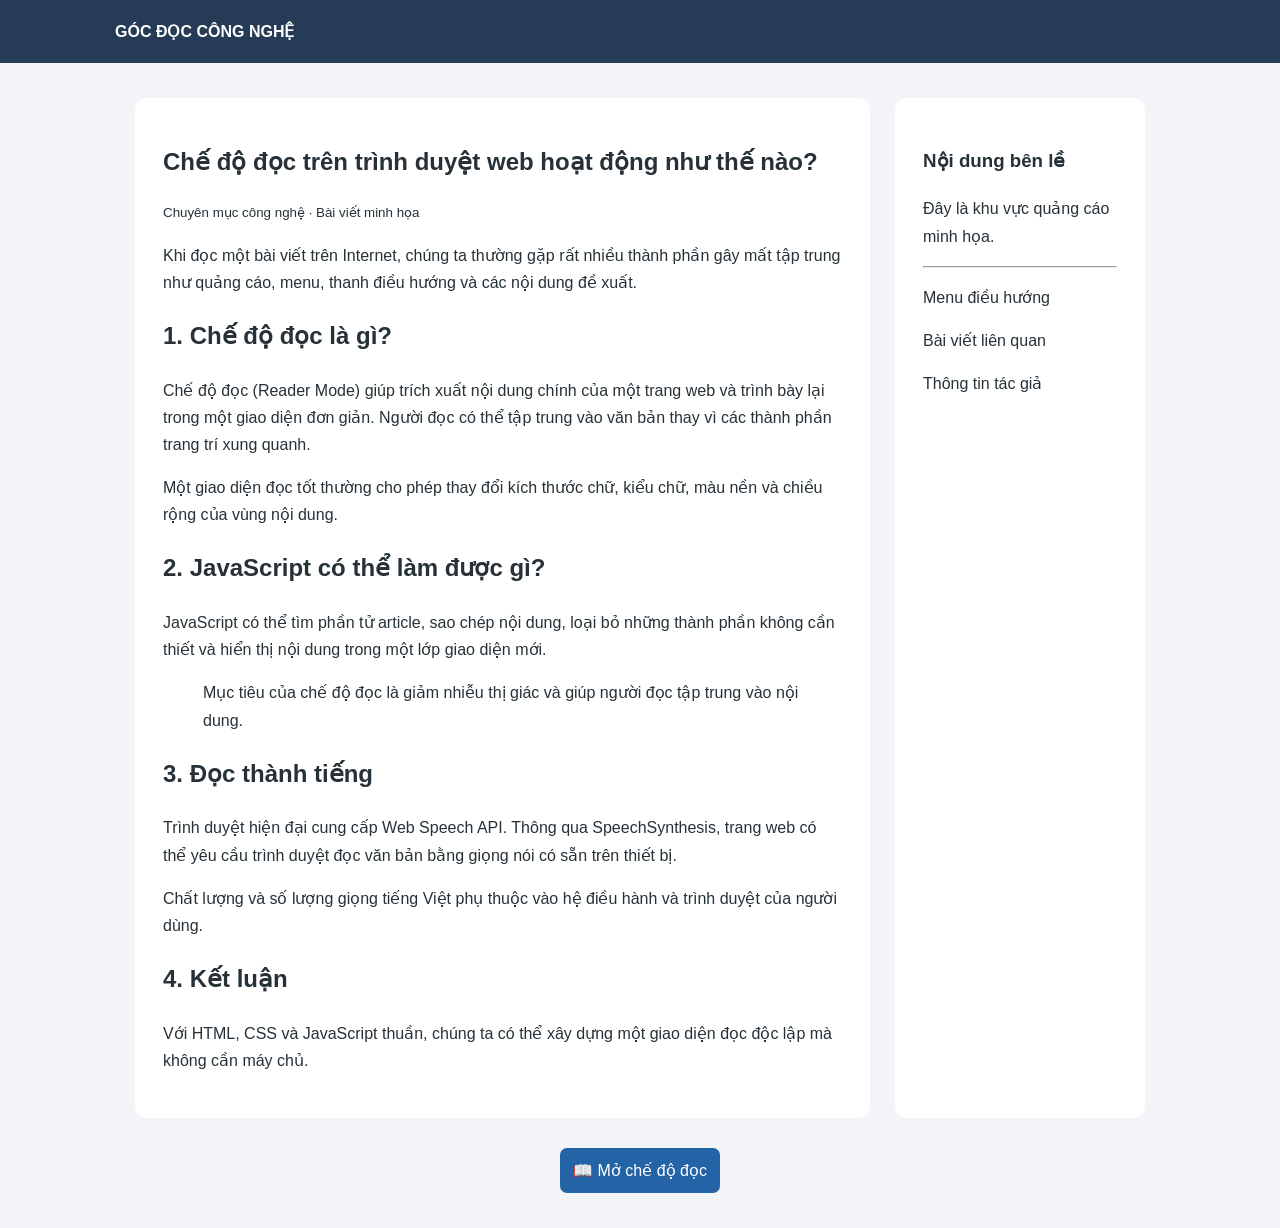
==== commit f0b6af0b: "END - Restore index.html to previous reader page" ====
--- a/index.html
+++ b/index.html
@@ -3,10 +3,444 @@
 <head>
 <meta charset="UTF-8">
 <meta name="viewport" content="width=device-width, initial-scale=1">
-<meta http-equiv="refresh" content="0; url=demo.html">
-<title>TTS Widget - Demo</title>
+<title>TTS Widget - Web Reader</title>
+<style>
+:root{color-scheme:light}
+*{box-sizing:border-box}
+body{margin:0;font:16px/1.7 Arial,sans-serif;background:#f2f4f7;color:#263238}
+button,select,input{font:inherit}
+button{border:0;border-radius:7px;padding:9px 13px;background:#2463a6;color:#fff;cursor:pointer}
+button:hover:not(:disabled){filter:brightness(1.08)}
+button:disabled{opacity:.42;cursor:not-allowed}
+button.secondary{background:#64748b}
+button.danger{background:#b83a3a}
+button.active{outline:2px solid #fbbf24;outline-offset:2px}
+header{padding:18px max(20px,calc((100% - 1050px)/2));background:#263b55;color:#fff}
+main{max-width:1050px;margin:35px auto;padding:0 20px}
+.layout{display:grid;grid-template-columns:minmax(0,1fr) 250px;gap:25px}
+article,aside{padding:28px;border-radius:12px;background:#fff}
+h1{line-height:1.35}
+.open-button{text-align:center;margin:30px}
+.reader{display:none;position:fixed;inset:0;z-index:1000;overflow-y:auto;background:#f7f0dc;color:#453b2d}
+.reader.open{display:block}
+.reader.dark{background:#202124;color:#e8eaed}
+.reader.light{background:#fff;color:#222}
+.reader.paper{background:#f7f0dc;color:#453b2d}
+.reader-toolbar{position:sticky;top:0;z-index:10;background:#263b55;color:#fff;padding:10px 12px;box-shadow:0 2px 8px #0002}
+.reader-toolbar.toolbar-bottom{top:auto;bottom:0}
+.toolbar-row{display:flex;flex-wrap:wrap;justify-content:center;align-items:center;gap:8px}
+.reader-toolbar select,.reader-toolbar input{max-width:240px;padding:7px;border-radius:5px;border:1px solid #ccc;color:#222;background:#fff}
+.reader-content{max-width:760px;margin:35px auto;padding:0 24px 70px;font-family:Georgia,serif;font-size:20px;line-height:1.9}
+.reader-content h1,.reader-content h2{line-height:1.4}
+.reader-content img{max-width:100%;height:auto}
+.reader-content blockquote{border-left:4px solid #9aa;padding-left:20px}
+.reader-content [data-reader-paragraph]{border-radius:5px;transition:background-color .18s ease,color .18s ease,outline-color .18s ease}
+.reader-content .tts-active{background:var(--hl-bg,#ffe58a);color:var(--hl-color,#332600);outline:2px solid var(--hl-border,#e0a800);outline-offset:3px}
+.reader-content .tts-word{background:#ffbd59;color:#241500;border-radius:3px}
+.voice-panel{max-width:1000px;margin:10px auto 0;padding:10px 14px;background:#ffffff18;border-radius:8px}
+.voice-row{display:flex;flex-wrap:wrap;align-items:center;gap:10px;margin:7px 0}
+.voice-row label{min-width:100px;font-size:14px}
+.voice-row select{flex:1;min-width:180px}
+.voice-info{font-size:12px;color:#dce5ef;margin-top:5px}
+.settings-panel .voice-panel{max-width:none;margin:0;padding:0;background:transparent}
+.settings-panel .voice-info{color:#475569}
+.reader-status{text-align:center;font-size:13px;padding:9px;opacity:.9}
+.settings-panel{display:none;max-width:1000px;margin:10px auto 0;padding:14px;background:#fff;color:#263238;border-radius:9px;max-height:48vh;overflow:auto}
+.settings-panel.open{display:block}
+.settings-grid{display:grid;grid-template-columns:repeat(auto-fit,minmax(220px,1fr));gap:14px}
+.setting-group{border:1px solid #dbe1e8;border-radius:8px;padding:12px}
+.setting-group h3{font-size:15px;margin:0 0 10px}
+.setting-group label{display:block;font-size:13px;margin:8px 0 4px}
+.setting-group input,.setting-group select{width:100%;padding:7px;border:1px solid #cbd5e1;border-radius:5px}
+.setting-actions{display:flex;gap:8px;justify-content:flex-end;margin-top:12px}
+@media(max-width:700px){.layout{grid-template-columns:1fr}aside{display:none}.reader-content{margin-top:22px}.reader-toolbar select{max-width:100%}.voice-row label{min-width:78px}}
+
+/* CONTEXT MENU */
+.reader-context-menu{position:fixed;z-index:3000;display:none;min-width:170px;padding:6px;background:#fff;color:#1f2937;border:1px solid #cbd5e1;border-radius:9px;box-shadow:0 8px 28px #0003}
+.reader-context-menu.open{display:block}
+.reader-context-menu button{display:block;width:100%;padding:9px 12px;text-align:left;background:transparent;color:#1f2937;border-radius:5px}
+.reader-context-menu button:hover{background:#eaf2fb;filter:none}
+</style>
 </head>
 <body>
-<p>Đang chuyển đến <a href="demo.html">trang demo TTS Widget</a>...</p>
+<header><strong>GÓC ĐỌC CÔNG NGHỆ</strong></header>
+<main>
+<div class="layout">
+<article id="article">
+<h1>Chế độ đọc trên trình duyệt web hoạt động như thế nào?</h1>
+<p><small>Chuyên mục công nghệ · Bài viết minh họa</small></p>
+<p>Khi đọc một bài viết trên Internet, chúng ta thường gặp rất nhiều thành phần gây mất tập trung như quảng cáo, menu, thanh điều hướng và các nội dung đề xuất.</p>
+<h2>1. Chế độ đọc là gì?</h2>
+<p>Chế độ đọc (Reader Mode) giúp trích xuất nội dung chính của một trang web và trình bày lại trong một giao diện đơn giản. Người đọc có thể tập trung vào văn bản thay vì các thành phần trang trí xung quanh.</p>
+<p>Một giao diện đọc tốt thường cho phép thay đổi kích thước chữ, kiểu chữ, màu nền và chiều rộng của vùng nội dung.</p>
+<h2>2. JavaScript có thể làm được gì?</h2>
+<p>JavaScript có thể tìm phần tử article, sao chép nội dung, loại bỏ những thành phần không cần thiết và hiển thị nội dung trong một lớp giao diện mới.</p>
+<blockquote>Mục tiêu của chế độ đọc là giảm nhiễu thị giác và giúp người đọc tập trung vào nội dung.</blockquote>
+<h2>3. Đọc thành tiếng</h2>
+<p>Trình duyệt hiện đại cung cấp Web Speech API. Thông qua SpeechSynthesis, trang web có thể yêu cầu trình duyệt đọc văn bản bằng giọng nói có sẵn trên thiết bị.</p>
+<p>Chất lượng và số lượng giọng tiếng Việt phụ thuộc vào hệ điều hành và trình duyệt của người dùng.</p>
+<h2>4. Kết luận</h2>
+<p>Với HTML, CSS và JavaScript thuần, chúng ta có thể xây dựng một giao diện đọc độc lập mà không cần máy chủ.</p>
+</article>
+<aside><h3>Nội dung bên lề</h3><p>Đây là khu vực quảng cáo minh họa.</p><hr><p>Menu điều hướng</p><p>Bài viết liên quan</p><p>Thông tin tác giả</p></aside>
+</div>
+<div class="open-button"><button id="openReaderBtn" aria-label="Mở chế độ đọc"><span aria-hidden="true">📖</span> <span id="openReaderLabel">Mở chế độ đọc</span></button></div>
+</main>
+
+<div class="reader paper" id="reader" aria-label="Cửa sổ đọc">
+<div class="reader-toolbar" id="readerToolbar">
+<div class="toolbar-row">
+<button class="danger" id="closeBtn" title="Đóng (Esc)">✕</button>
+<button id="prevBtn" title="Đoạn trước">⏮</button>
+<button id="playBtn" title="Đọc">▶</button>
+<button id="pauseBtn" title="Tạm dừng">⏸</button>
+<button id="resumeBtn" title="Tiếp tục">⏵</button>
+<button class="danger" id="stopBtn" title="Dừng">■</button>
+<button id="nextBtn" title="Đoạn tiếp">⏭</button>
+<button class="secondary" id="settingsBtn" title="Cài đặt">⚙</button>
+</div>
+<div class="toolbar-row" style="margin-top:8px">
+<button id="smallerBtn" title="Giảm cỡ chữ">A−</button><button id="largerBtn" title="Tăng cỡ chữ">A+</button>
+<select id="quickFont" aria-label="Phông chữ"><option value="Georgia">Georgia</option><option value="Arial">Arial</option><option value="system-ui">System UI</option><option value="Trebuchet MS">Trebuchet</option></select>
+<button id="themeBtn">Đổi nền</button>
+</div>
+<div class="settings-panel" id="settingsPanel">
+<div class="settings-grid">
+<section class="setting-group"><h3>Giao diện</h3>
+<label for="settingTheme">Chủ đề</label><select id="settingTheme"><option value="paper">Màu giấy</option><option value="light">Sáng</option><option value="dark">Tối</option></select>
+<label for="settingToolbarPosition">Vị trí thanh điều khiển</label><select id="settingToolbarPosition"><option value="header">Header - Đầu trang</option><option value="footer">Footer - Chân trang</option></select>
+<label><input type="checkbox" id="settingAutoScroll" style="width:auto"> Tự cuộn theo nội dung đang đọc</label>
+<label><input type="checkbox" id="settingBackgroundReading" style="width:auto" checked> Tiếp tục đọc khi chuyển tab hoặc cửa sổ mất tiêu điểm</label>
+</section>
+<section class="setting-group"><h3>Kiểu chữ</h3>
+<label for="settingFont">Font chữ</label><select id="settingFont"><option>Georgia</option><option>Arial</option><option>system-ui</option><option>Trebuchet MS</option></select>
+<label for="settingSize">Cỡ chữ</label><input id="settingSize" type="range" min="14" max="36" value="20">
+<label for="settingLine">Chiều cao dòng</label><input id="settingLine" type="range" min="1.2" max="2.4" step=".1" value="1.9">
+<label for="settingWidth">Chiều rộng nội dung (px)</label><input id="settingWidth" type="range" min="520" max="1200" step="20" value="760">
+</section>
+<section class="setting-group"><h3>Giọng đọc</h3>
+<div class="voice-panel">
+<div class="voice-row">
+<label for="voiceSelect">Giọng đọc:</label><input id="voiceSearch" placeholder="Lọc giọng đọc..." aria-label="Tìm giọng đọc" style="max-width:180px">
+<select id="voiceSelect"><option value="">Đang tải danh sách giọng đọc...</option></select>
+<button class="secondary" id="refreshVoicesBtn">Làm mới</button>
+<button class="secondary" id="testVoiceBtn">Thử giọng</button>
+</div>
+<div class="voice-info" id="voiceInfo" aria-live="polite">Đang tìm giọng đọc...</div>
+</div>
+<label for="settingRate">Tốc độ đọc</label><input id="settingRate" type="range" min=".6" max="1.8" step=".05" value="1">
+<label for="settingPitch">Cao độ</label><input id="settingPitch" type="range" min=".5" max="2" step=".05" value="1">
+<label for="settingVolume">Âm lượng</label><input id="settingVolume" type="range" min="0" max="1" step=".05" value="1">
+</section>
+<section class="setting-group"><h3>Đồng bộ đọc</h3>
+<label><input type="checkbox" id="settingSync" style="width:auto" checked> Theo dõi đoạn đang đọc</label>
+<label><input type="checkbox" id="settingWordSync" style="width:auto" checked> Highlight từ nếu API hỗ trợ</label>
+<p style="font-size:12px">Sự kiện ranh giới từ (onboundary) phụ thuộc giọng đọc và trình duyệt. Nếu không có sự kiện này, widget chỉ đánh dấu đoạn hiện tại.</p>
+</section>
+<section class="setting-group"><h3>Highlight</h3>
+<label><input type="checkbox" id="settingHighlight" style="width:auto" checked> Bật highlight đoạn</label>
+<label for="settingHighlightColor">Màu nền highlight</label><input id="settingHighlightColor" type="color" value="#ffe58a">
+<label for="settingTextColor">Màu chữ highlight</label><input id="settingTextColor" type="color" value="#332600">
+<label for="settingBorderColor">Màu viền highlight</label><input id="settingBorderColor" type="color" value="#e0a800">
+</section>
+</div>
+<div class="setting-actions"><button class="secondary" id="resetSettingsBtn">Mặc định</button><button id="saveSettingsBtn">Lưu cài đặt</button></div>
+</div>
+</div>
+<div class="reader-content" id="readerContent"></div>
+<div class="reader-status" id="status" aria-live="polite">Sẵn sàng đọc</div>
+</div>
+
+
+
+<script>
+"use strict";
+
+/* SETTINGS MANAGER */
+class SettingsManager {
+  constructor(){this.key="tts-widget-settings-v2";this.defaults={theme:"paper",font:"Georgia",size:20,line:1.9,width:760,rate:1,pitch:1,volume:1,highlight:true,wordSync:true,sync:true,autoScroll:true,keepBackgroundReading:true,toolbarPosition:"header",highlightColor:"#ffe58a",textColor:"#332600",borderColor:"#e0a800"};this.value=this.load();}
+  load(){
+    try{
+      const saved=JSON.parse(localStorage.getItem(this.key)||"{}");
+      if(!saved||typeof saved!=="object"||Array.isArray(saved))return {...this.defaults};
+      const value={...this.defaults,...saved};
+      delete value.compact; // Ignore the legacy toolbar-collapse setting.
+      const number=(key,min,max)=>{const n=Number(value[key]);value[key]=Number.isFinite(n)?Math.min(max,Math.max(min,n)):this.defaults[key];};
+      number("size",14,36);number("line",1.2,2.4);number("width",520,1200);
+      number("rate",0.6,1.8);number("pitch",0.5,2);number("volume",0,1);
+      ["highlight","wordSync","sync","autoScroll","keepBackgroundReading"].forEach(key=>{value[key]=typeof value[key]==="boolean"?value[key]:this.defaults[key];});
+      if(!["header","footer"].includes(value.toolbarPosition))value.toolbarPosition=this.defaults.toolbarPosition;
+      if(!["paper","light","dark"].includes(value.theme))value.theme=this.defaults.theme;
+      if(!["Georgia","Arial","system-ui","Trebuchet MS"].includes(value.font))value.font=this.defaults.font;
+      ["highlightColor","textColor","borderColor"].forEach(key=>{if(typeof value[key]!=="string"||!/^#[0-9a-f]{6}$/i.test(value[key]))value[key]=this.defaults[key];});
+      return value;
+    }catch(_){return {...this.defaults};}
+  }
+  save(){try{localStorage.setItem(this.key,JSON.stringify(this.value));}catch(_){}}
+  reset(){this.value={...this.defaults};this.save();}
+}
+
+/* VOICE MANAGER */
+class VoiceManager {
+  constructor(){this.voices=[];this.selected=null;this.select=document.getElementById("voiceSelect");this.search=document.getElementById("voiceSearch");this.info=document.getElementById("voiceInfo");this.storageKey="tts-widget-voice-v1";this.onChange=()=>{};this.search.addEventListener("input",()=>this.render());this.select.addEventListener("change",()=>this.choose(this.select.value));}
+  identity(v){return v?v.voiceURI+"|"+v.name+"|"+v.lang:"";}
+  load(){if(!("speechSynthesis" in window)){this.info.textContent="Trình duyệt không hỗ trợ SpeechSynthesis.";return;}
+    const previous=this.identity(this.selected)||localStorage.getItem(this.storageKey)||"";
+    this.voices=window.speechSynthesis.getVoices()||[];
+    if(!this.voices.length){this.select.innerHTML='<option value="">Chưa tìm thấy giọng đọc</option>';this.info.textContent="Danh sách giọng chưa sẵn sàng. Hãy thử làm mới.";return;}
+    this.render();
+    let index=this.voices.findIndex(v=>this.identity(v)===previous);
+    if(index<0)index=this.voices.findIndex(v=>/^vi(-|_)/i.test(v.lang));
+    if(index<0)index=this.voices.findIndex(v=>v.default);
+    if(index<0)index=0;
+    this.choose(String(index),false);
+  }
+  render(){const q=this.search.value.trim().toLocaleLowerCase();const old=this.select.value;this.select.replaceChildren();
+    this.voices.forEach((v,i)=>{if(q&&!((v.name+" "+v.lang).toLocaleLowerCase().includes(q)))return;const o=document.createElement("option");o.value=String(i);o.textContent=v.name+" ("+v.lang+")"+(v.default?" - Mặc định":"");this.select.append(o);});
+    if(old&&this.select.querySelector('option[value="'+old+'"]'))this.select.value=old;
+    if(!this.select.options.length){const o=document.createElement("option");o.value="";o.textContent="Không có kết quả";this.select.append(o);}
+  }
+  choose(index,persist=true){const v=this.voices[Number(index)];if(!v)return;this.selected=v;this.select.value=String(this.voices.indexOf(v));this.info.textContent="Đã chọn: "+v.name+" | "+v.lang+(v.localService?" | Trên thiết bị":" | Dịch vụ");if(persist){try{localStorage.setItem(this.storageKey,this.identity(v));}catch(_){}}this.onChange(v);}
+}
+
+/* READER MANAGER */
+class ReaderManager {
+  constructor(){this.root=document.getElementById("reader");this.content=document.getElementById("readerContent");this.blocks=[];this.active=-1;this.savedScrollStyles=null;}
+  lockPageScroll(){
+    if(!this.savedScrollStyles){
+      const html=document.documentElement,body=document.body;
+      this.savedScrollStyles={htmlOverflow:html.style.overflow,htmlOverflowY:html.style.overflowY,bodyOverflow:body.style.overflow,bodyOverflowY:body.style.overflowY};
+    }
+    document.documentElement.style.overflow="hidden";
+    document.body.style.overflow="hidden";
+  }
+  unlockPageScroll(){
+    if(!this.savedScrollStyles)return;
+    const s=this.savedScrollStyles,html=document.documentElement,body=document.body;
+    html.style.overflow=s.htmlOverflow;html.style.overflowY=s.htmlOverflowY;
+    body.style.overflow=s.bodyOverflow;body.style.overflowY=s.bodyOverflowY;
+    this.savedScrollStyles=null;
+  }
+  open(){const clone=document.getElementById("article").cloneNode(true);clone.querySelectorAll("script,style,noscript,iframe,nav,footer,form,button,input,select,textarea,aside").forEach(e=>e.remove());this.content.replaceChildren(clone);
+    this.blocks=[];clone.querySelectorAll("p,h1,h2,h3,h4,li,blockquote").forEach(el=>{const text=(el.innerText||el.textContent||"").trim();if(!text)return;el.dataset.readerParagraph=String(this.blocks.length);this.blocks.push({element:el,text});});
+    this.active=-1;this.root.classList.add("open");this.lockPageScroll();mountReaderContextMenu();}
+  refreshActiveParagraph(){
+    if(this.active<0||!this.blocks[this.active])return;
+    const el=this.blocks[this.active].element;
+    this.content.querySelectorAll(".tts-active").forEach(node=>node.classList.remove("tts-active"));
+    if(settings.value.highlight&&settings.value.sync){
+      el.classList.add("tts-active");
+      if(settings.value.autoScroll)el.scrollIntoView({behavior:"smooth",block:"center"});
+    }
+    
+  }
+  close(){unmountReaderContextMenu();this.root.classList.remove("open");this.unlockPageScroll();this.clearHighlight();this.content.replaceChildren();this.blocks=[];this.active=-1;}
+  setActive(index,settings){if(index<0||index>=this.blocks.length)return;this.active=index;this.clearHighlight();const el=this.blocks[index].element;if(settings.value.highlight&&settings.value.sync){el.classList.add("tts-active");if(settings.value.autoScroll)el.scrollIntoView({behavior:"smooth",block:"center"});}}
+  clearHighlight(){this.content.querySelectorAll(".tts-active").forEach(el=>el.classList.remove("tts-active"));this.content.querySelectorAll("mark.tts-word").forEach(mark=>{mark.replaceWith(document.createTextNode(mark.textContent||""));});this.content.normalize();}
+  getBlocks(){return this.blocks;}
+}
+
+/* HIGHLIGHT MANAGER */
+class HighlightManager {
+  constructor(reader,settings){this.reader=reader;this.settings=settings;this.boundarySupported=false;}
+  paragraph(index){this.reader.setActive(index,this.settings);}
+  word(index,charIndex,charLength){const s=this.settings.value;if(!s.wordSync||!s.highlight)return;const block=this.reader.blocks[index];if(!block)return;
+    const el=block.element;const walker=document.createTreeWalker(el,NodeFilter.SHOW_TEXT);let node,offset=charIndex,remaining=charLength||1;
+    while((node=walker.nextNode())){if(offset>=node.textContent.length){offset-=node.textContent.length;continue;}const start=offset;const end=Math.min(node.textContent.length,start+remaining);try{const range=document.createRange();range.setStart(node,start);range.setEnd(node,end);const mark=document.createElement("mark");mark.className="tts-word";range.surroundContents(mark);}catch(_){}break;}
+  }
+  applyColors(){const s=this.settings.value;this.reader.content.style.setProperty("--hl-bg",s.highlightColor);this.reader.content.style.setProperty("--hl-color",s.textColor);this.reader.content.style.setProperty("--hl-border",s.borderColor);}
+}
+
+/* SPEECH MANAGER */
+class SpeechManager {
+  constructor(reader,voices,settings,highlight){this.reader=reader;this.voices=voices;this.settings=settings;this.highlight=highlight;this.synth=window.speechSynthesis;this.queue=[];this.position=0;this.state="idle";this.session=0;this.current=null;this.currentStarted=false;this.backgroundInterrupted=false;this.onState=()=>{};}
+  emit(message){document.getElementById("status").textContent=message;this.onState();}
+  makeQueue(){this.queue=[];this.reader.blocks.forEach((b,paragraph)=>{const sentences=b.text.match(/[^.!?。！？]+[.!?。！？]?/g)||[b.text];let part="";sentences.forEach(sentence=>{if(part.length+sentence.length>220&&part){this.queue.push({text:part.trim(),paragraph});part="";}part+=sentence;if(part.length>=220){this.queue.push({text:part.trim(),paragraph});part="";}});if(part.trim())this.queue.push({text:part.trim(),paragraph});});}
+  start(paragraph=0){if(!isSpeechSynthesisSupported()){this.emit("Trình duyệt không hỗ trợ Web Speech API (SpeechSynthesis).");return;}if(!this.reader.blocks.length){this.emit("Không có nội dung để đọc.");return;}this.stop(false);this.makeQueue();this.position=this.queue.findIndex(x=>x.paragraph>=paragraph);if(this.position<0)this.position=0;this.state="reading";const id=this.session;this.emit("Đang chuẩn bị đọc...");this.next(id);}
+  next(id){if(id!==this.session||this.state!=="reading")return;if(this.position>=this.queue.length){this.state="ended";this.current=null;this.currentStarted=false;this.reader.clearHighlight();this.emit("Đã đọc xong.");return;}this.speakCurrent(id);}
+  speakCurrent(id){
+    if(id!==this.session||this.state!=="reading")return;
+    const item=this.queue[this.position];if(!item)return;
+    const utterance=new SpeechSynthesisUtterance(item.text);const s=this.settings.value;
+    utterance.lang=this.voices.selected?.lang||"vi-VN";if(this.voices.selected)utterance.voice=this.voices.selected;
+    utterance.rate=Number(s.rate);utterance.pitch=Number(s.pitch);utterance.volume=Number(s.volume);
+    this.current=utterance;this.currentStarted=false;this.backgroundInterrupted=false;
+    // Cập nhật tiến trình khi utterance bắt đầu; setActive tiếp tục đồng bộ mỗi khi đổi đoạn.
+    utterance.onstart=()=>{if(id!==this.session)return;this.currentStarted=true;this.highlight.paragraph(item.paragraph);this.emit("Đang đọc đoạn "+(item.paragraph+1)+"/"+this.reader.blocks.length);};
+    utterance.onboundary=e=>{if(id!==this.session||e.name!=="word")return;this.highlight.boundarySupported=true;this.highlight.word(item.paragraph,e.charIndex,Math.max(1,(e.charLength||1)));};
+    utterance.onend=()=>{if(id!==this.session||this.state!=="reading")return;this.current=null;this.currentStarted=false;this.position++;this.next(id);};
+    utterance.onerror=e=>{
+      if(id!==this.session)return;
+      if(e.error==="canceled"||e.error==="interrupted"){if(this.state==="reading")this.backgroundInterrupted=true;return;}
+      this.state="error";this.current=null;this.currentStarted=false;this.emit("Lỗi đọc: "+e.error);
+    };
+    this.synth.speak(utterance);
+  }
+  recoverBackground(){
+    if(this.state!=="reading"||!this.current)return;
+    if(this.synth?.paused){try{this.synth.resume();return;}catch(_){}}
+    if(this.backgroundInterrupted||(this.currentStarted&&!this.synth?.speaking&&!this.synth?.pending)){
+      this.speakCurrent(this.session);
+      this.emit("Đã khôi phục phiên đọc sau khi chuyển cửa sổ.");
+    }
+  }
+  pause(){if(this.state!=="reading")return;this.synth.pause();this.state="paused";this.emit("Đã tạm dừng.");}
+  resume(){if(this.state!=="paused")return;this.synth.resume();this.state="reading";this.emit("Đang tiếp tục đọc.");}
+  stop(show=true){this.session++;if("speechSynthesis"in window)this.synth.cancel();this.state="idle";this.current=null;this.currentStarted=false;this.backgroundInterrupted=false;this.queue=[];this.position=0;this.reader.clearHighlight();if(show)this.emit("Đã dừng đọc.");}
+  move(delta){if(!this.reader.blocks.length)return;const current=this.queue[this.position]?.paragraph??this.reader.active;let target=Math.max(0,Math.min(this.reader.blocks.length-1,(current<0?0:current)+delta));this.start(target);}
+  test(){if(!this.voices.selected){this.emit("Vui lòng chọn giọng đọc.");return;}this.stop(false);const id=this.session;const u=new SpeechSynthesisUtterance("Xin chào. Đây là phần thử nghiệm giọng đọc.");const s=this.settings.value;u.voice=this.voices.selected;u.lang=u.voice.lang;u.rate=Number(s.rate);u.pitch=Number(s.pitch);u.volume=Number(s.volume);u.onstart=()=>{if(id===this.session)this.emit("Đang thử giọng: "+u.voice.name);};u.onend=()=>{if(id===this.session)this.emit("Đã thử giọng xong.");};u.onerror=e=>{if(id===this.session)this.emit("Lỗi thử giọng: "+e.error);};this.synth.speak(u);this.state="testing";}
+}
+
+/* TOOLBAR MANAGER */
+class ToolbarManager {
+  constructor(speech,reader){
+    this.speech=speech;this.reader=reader;
+    this.buttons={play:$("playBtn"),pause:$("pauseBtn"),resume:$("resumeBtn"),stop:$("stopBtn"),prev:$("prevBtn"),next:$("nextBtn")};
+  }
+  update(){
+    const state=this.speech.state,hasContent=this.reader.blocks.length>0;
+    this.buttons.play.disabled=!hasContent;
+    this.buttons.pause.disabled=state!=="reading";
+    this.buttons.resume.disabled=state!=="paused";
+    this.buttons.stop.disabled=!["reading","paused","testing"].includes(state);
+    this.buttons.prev.disabled=!hasContent||this.reader.active<=0;
+    this.buttons.next.disabled=!hasContent||this.reader.active>=this.reader.blocks.length-1;
+  }
+}
+
+/* SETTINGS APPLICATION */
+const settings=new SettingsManager();
+const reader=new ReaderManager();
+const voices=new VoiceManager();
+const highlight=new HighlightManager(reader,settings);
+const speech=new SpeechManager(reader,voices,settings,highlight);
+const $=id=>document.getElementById(id);
+function isSpeechSynthesisSupported(){
+  const synth=window.speechSynthesis;
+  return typeof synth!=="undefined" && typeof window.SpeechSynthesisUtterance==="function" && typeof synth.speak==="function" && typeof synth.getVoices==="function";
+}
+function updateReaderAvailability(){
+  const supported=isSpeechSynthesisSupported();
+  const button=$("openReaderBtn");
+  const label=$("openReaderLabel");
+  label.textContent=supported?"Mở chế độ đọc":"Mở chế độ đọc [ không hỗ trợ ]";
+  button.setAttribute("aria-label",label.textContent);
+  button.dataset.speechApiSupported=String(supported);
+  button.title=supported?"Mở chế độ đọc":"Trình duyệt này không hỗ trợ Web Speech API (SpeechSynthesis). Bạn vẫn có thể mở Reader để đọc bằng mắt.";
+}
+function applyToolbarPosition(){
+  const toolbarElement=$("readerToolbar");
+  const isFooter=settings.value.toolbarPosition==="footer";
+  if(isFooter)reader.root.append(toolbarElement);
+  else reader.root.insertBefore(toolbarElement,reader.content);
+  toolbarElement.classList.toggle("toolbar-bottom",isFooter);
+}
+function applySettings(){
+  const s=settings.value;
+  applyToolbarPosition();
+  reader.root.classList.remove("paper","light","dark");
+  reader.root.classList.add(s.theme);
+  reader.content.style.fontFamily=s.font+", sans-serif";
+  reader.content.style.fontSize=s.size+"px";
+  reader.content.style.lineHeight=String(s.line);
+  reader.content.style.maxWidth=s.width+"px";
+  reader.content.style.width="";
+  highlight.applyColors();
+  $("quickFont").value=s.font;
+  syncSettingsForm();
+}
+function syncSettingsForm(){const s=settings.value;const map={settingTheme:"theme",settingFont:"font",settingSize:"size",settingLine:"line",settingWidth:"width",settingRate:"rate",settingPitch:"pitch",settingVolume:"volume",settingHighlight:"highlight",settingWordSync:"wordSync",settingSync:"sync",settingAutoScroll:"autoScroll",settingBackgroundReading:"keepBackgroundReading",settingToolbarPosition:"toolbarPosition",settingHighlightColor:"highlightColor",settingTextColor:"textColor",settingBorderColor:"borderColor"};Object.entries(map).forEach(([id,key])=>{const el=$(id);if(el.type==="checkbox")el.checked=!!s[key];else el.value=s[key];});}
+function readSettingsForm(){const s=settings.value;const map={settingTheme:"theme",settingFont:"font",settingSize:"size",settingLine:"line",settingWidth:"width",settingRate:"rate",settingPitch:"pitch",settingVolume:"volume",settingHighlight:"highlight",settingWordSync:"wordSync",settingSync:"sync",settingAutoScroll:"autoScroll",settingBackgroundReading:"keepBackgroundReading",settingToolbarPosition:"toolbarPosition",settingHighlightColor:"highlightColor",settingTextColor:"textColor",settingBorderColor:"borderColor"};Object.entries(map).forEach(([id,key])=>{const el=$(id);s[key]=el.type==="checkbox"?el.checked:el.type==="range"?Number(el.value):el.value;});applySettings();settings.save();}
+Object.keys({settingTheme:1,settingFont:1,settingSize:1,settingLine:1,settingWidth:1,settingRate:1,settingPitch:1,settingVolume:1,settingHighlight:1,settingWordSync:1,settingSync:1,settingAutoScroll:1,settingBackgroundReading:1,settingToolbarPosition:1,settingHighlightColor:1,settingTextColor:1,settingBorderColor:1}).forEach(id=>$(id).addEventListener("input",readSettingsForm));
+$("openReaderBtn").addEventListener("click",()=>{speech.stop(false);reader.open();applySettings();toolbar.update();});
+updateReaderAvailability();
+$("closeBtn").addEventListener("click",()=>{speech.stop(false);reader.close();});
+$("playBtn").addEventListener("click",()=>speech.start(0));
+$("pauseBtn").addEventListener("click",()=>speech.pause());
+$("resumeBtn").addEventListener("click",()=>speech.resume());
+$("stopBtn").addEventListener("click",()=>speech.stop());
+$("prevBtn").addEventListener("click",()=>speech.move(-1));
+$("nextBtn").addEventListener("click",()=>speech.move(1));
+$("testVoiceBtn").addEventListener("click",()=>speech.test());
+$("refreshVoicesBtn").addEventListener("click",()=>voices.load());
+$("settingsBtn").addEventListener("click",()=> $("settingsPanel").classList.toggle("open"));
+$("smallerBtn").addEventListener("click",()=>{settings.value.size=Math.max(14,settings.value.size-1);applySettings();settings.save();});
+$("largerBtn").addEventListener("click",()=>{settings.value.size=Math.min(36,settings.value.size+1);applySettings();settings.save();});
+$("quickFont").addEventListener("change",e=>{settings.value.font=e.target.value;applySettings();settings.save();});
+$("themeBtn").addEventListener("click",()=>{const a=["paper","dark","light"];settings.value.theme=a[(a.indexOf(settings.value.theme)+1)%a.length];applySettings();settings.save();});
+$("saveSettingsBtn").addEventListener("click",()=>{readSettingsForm();settings.save();$("status").textContent="Đã lưu cài đặt.";});
+$("resetSettingsBtn").addEventListener("click",()=>{settings.reset();applySettings();$("status").textContent="Đã khôi phục cài đặt mặc định.";});
+document.addEventListener("keydown",e=>{if(e.key==="Escape"&&reader.root.classList.contains("open")){speech.stop(false);reader.close();}});
+const toolbar=new ToolbarManager(speech,reader);
+speech.onState=()=>toolbar.update();
+// Keep the speech session independent from window focus and tab visibility.
+// Losing focus must never cancel or explicitly pause the current utterance.
+function handleReaderFocusChange(){
+  if(!settings.value.keepBackgroundReading||!reader.root.classList.contains("open"))return;
+  if(document.visibilityState==="hidden"||!document.hasFocus()){
+    if(speech.state==="reading")$("status").textContent="Đang chạy nền. Nếu Chrome ngắt utterance, widget sẽ thử khôi phục khi bạn quay lại.";
+    return;
+  }
+  if(speech.state==="reading"){
+    speech.recoverBackground();
+    if(speech.state==="reading")$("status").textContent="Đang đọc. Đã kiểm tra và khôi phục phiên đọc nếu cần.";
+  }
+}
+document.addEventListener("visibilitychange",handleReaderFocusChange);
+window.addEventListener("blur",handleReaderFocusChange);
+window.addEventListener("focus",handleReaderFocusChange);
+
+
+
+/* CONTEXT MENU: exists only while Reader mode is open */
+let readerContextMenu=null;
+let contextReadTarget=null;
+function hideReaderContextMenu(){if(readerContextMenu)readerContextMenu.classList.remove("open");contextReadTarget=null;}
+function unmountReaderContextMenu(){
+  hideReaderContextMenu();
+  if(readerContextMenu){readerContextMenu.remove();readerContextMenu=null;}
+}
+function mountReaderContextMenu(){
+  unmountReaderContextMenu();
+  if(!reader.root.classList.contains("open"))return;
+  readerContextMenu=document.createElement("div");
+  readerContextMenu.className="reader-context-menu";
+  readerContextMenu.id="readerContextMenu";
+  readerContextMenu.setAttribute("role","menu");
+  readerContextMenu.setAttribute("aria-label","Menu đọc văn bản");
+  const action=document.createElement("button");
+  action.type="button";action.id="readFromCursorBtn";action.setAttribute("role","menuitem");
+  action.textContent="▶ Đọc từ đây";
+  readerContextMenu.append(action);
+  reader.root.append(readerContextMenu);
+  action.addEventListener("click",()=>{
+    const index=contextReadTarget;hideReaderContextMenu();
+    if(!Number.isInteger(index)||index<0||!reader.root.classList.contains("open"))return;
+    speech.start(index);
+  });
+}
+function showReaderContextMenu(event,index){
+  if(!reader.root.classList.contains("open")||!readerContextMenu)return;
+  event.preventDefault();contextReadTarget=index;readerContextMenu.classList.add("open");
+  const rect=readerContextMenu.getBoundingClientRect(),margin=8;
+  readerContextMenu.style.left=Math.max(margin,Math.min(event.clientX,window.innerWidth-rect.width-margin))+"px";
+  readerContextMenu.style.top=Math.max(margin,Math.min(event.clientY,window.innerHeight-rect.height-margin))+"px";
+}
+reader.content.addEventListener("contextmenu",event=>{
+  if(!reader.root.classList.contains("open"))return;
+  const block=event.target.closest("[data-reader-paragraph]");
+  if(!block)return;
+  showReaderContextMenu(event,Number(block.dataset.readerParagraph));
+});
+document.addEventListener("pointerdown",event=>{if(readerContextMenu&&!readerContextMenu.contains(event.target))hideReaderContextMenu();});
+document.addEventListener("keydown",event=>{if(event.key==="Escape")hideReaderContextMenu();});
+window.addEventListener("resize",hideReaderContextMenu);
+window.addEventListener("scroll",hideReaderContextMenu,true);
+
+voices.onChange=()=>{};
+applySettings();
+toolbar.update();
+if("speechSynthesis"in window){window.speechSynthesis.addEventListener?.("voiceschanged",()=>voices.load());voices.load();setTimeout(()=>voices.load(),500);}
+</script>
 </body>
-</html>
+</html>
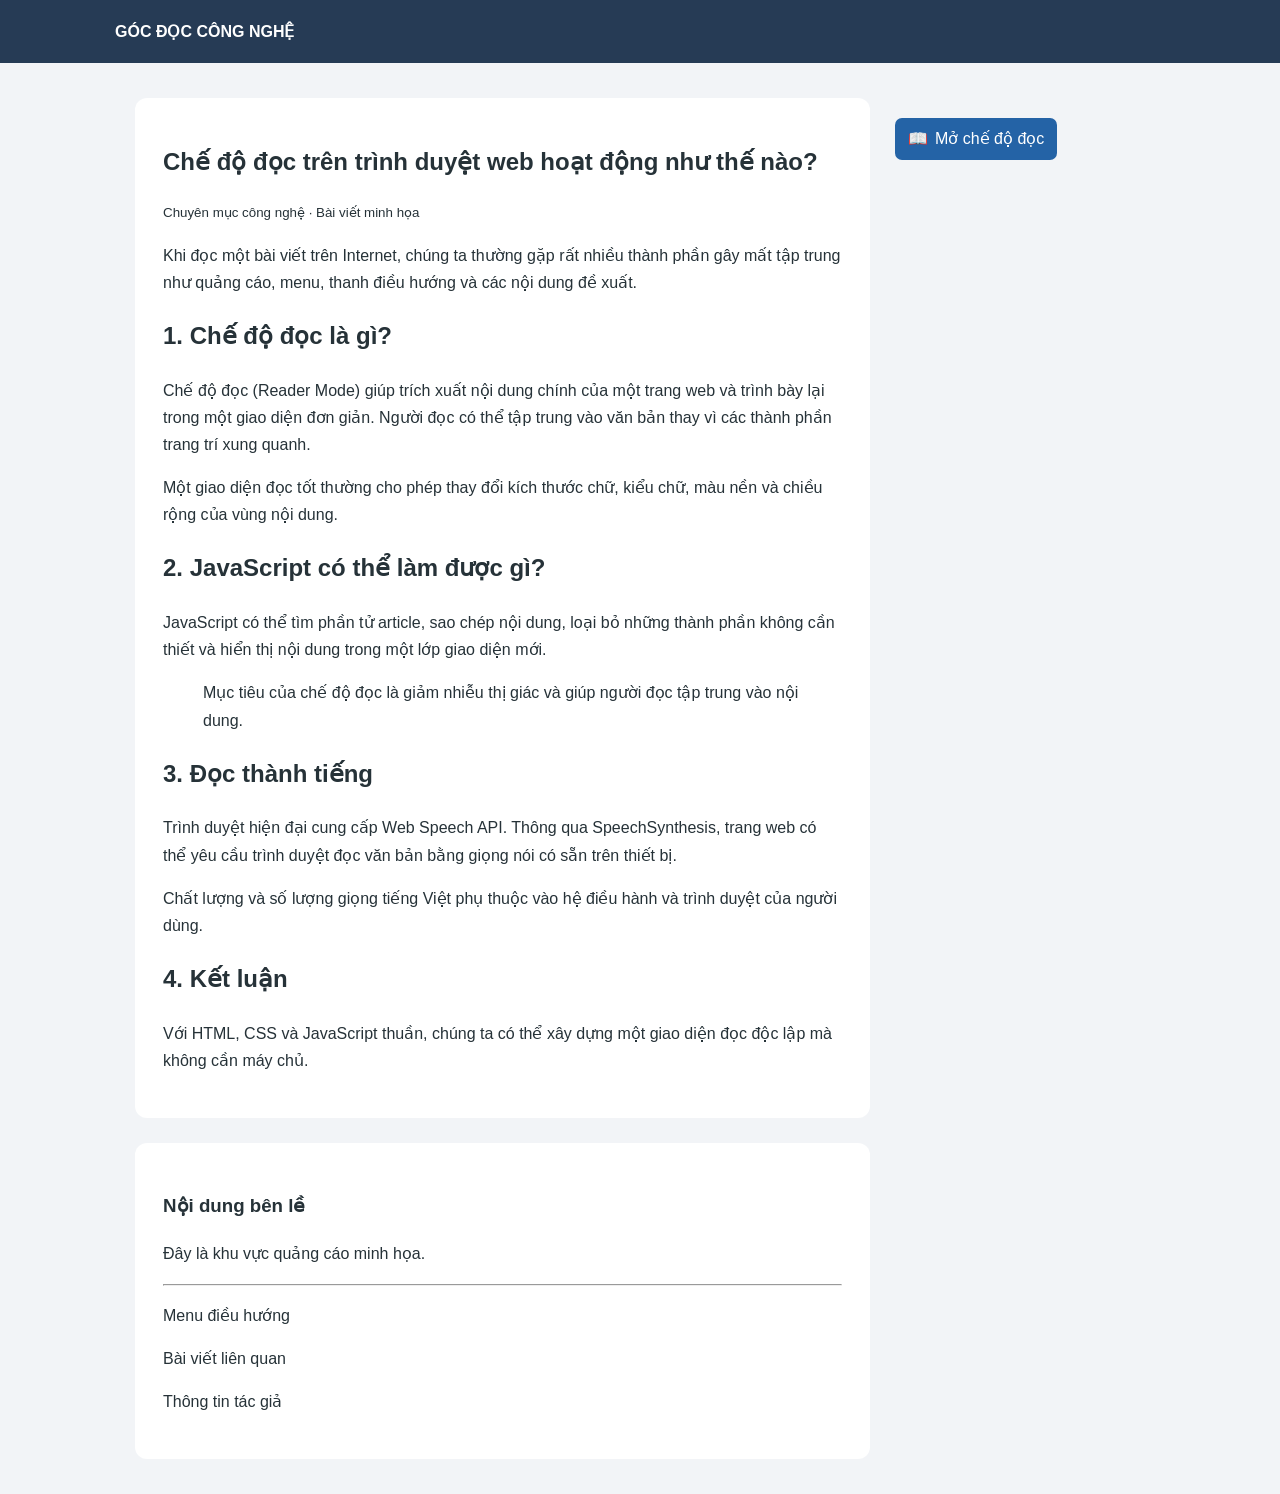
==== commit 8ace0322: "END - Embed shared TTS widget in main index page" ====
--- a/index.html
+++ b/index.html
@@ -84,363 +84,8 @@
 </article>
 <aside><h3>Nội dung bên lề</h3><p>Đây là khu vực quảng cáo minh họa.</p><hr><p>Menu điều hướng</p><p>Bài viết liên quan</p><p>Thông tin tác giả</p></aside>
 </div>
-<div class="open-button"><button id="openReaderBtn" aria-label="Mở chế độ đọc"><span aria-hidden="true">📖</span> <span id="openReaderLabel">Mở chế độ đọc</span></button></div>
 </main>
 
-<div class="reader paper" id="reader" aria-label="Cửa sổ đọc">
-<div class="reader-toolbar" id="readerToolbar">
-<div class="toolbar-row">
-<button class="danger" id="closeBtn" title="Đóng (Esc)">✕</button>
-<button id="prevBtn" title="Đoạn trước">⏮</button>
-<button id="playBtn" title="Đọc">▶</button>
-<button id="pauseBtn" title="Tạm dừng">⏸</button>
-<button id="resumeBtn" title="Tiếp tục">⏵</button>
-<button class="danger" id="stopBtn" title="Dừng">■</button>
-<button id="nextBtn" title="Đoạn tiếp">⏭</button>
-<button class="secondary" id="settingsBtn" title="Cài đặt">⚙</button>
-</div>
-<div class="toolbar-row" style="margin-top:8px">
-<button id="smallerBtn" title="Giảm cỡ chữ">A−</button><button id="largerBtn" title="Tăng cỡ chữ">A+</button>
-<select id="quickFont" aria-label="Phông chữ"><option value="Georgia">Georgia</option><option value="Arial">Arial</option><option value="system-ui">System UI</option><option value="Trebuchet MS">Trebuchet</option></select>
-<button id="themeBtn">Đổi nền</button>
-</div>
-<div class="settings-panel" id="settingsPanel">
-<div class="settings-grid">
-<section class="setting-group"><h3>Giao diện</h3>
-<label for="settingTheme">Chủ đề</label><select id="settingTheme"><option value="paper">Màu giấy</option><option value="light">Sáng</option><option value="dark">Tối</option></select>
-<label for="settingToolbarPosition">Vị trí thanh điều khiển</label><select id="settingToolbarPosition"><option value="header">Header - Đầu trang</option><option value="footer">Footer - Chân trang</option></select>
-<label><input type="checkbox" id="settingAutoScroll" style="width:auto"> Tự cuộn theo nội dung đang đọc</label>
-<label><input type="checkbox" id="settingBackgroundReading" style="width:auto" checked> Tiếp tục đọc khi chuyển tab hoặc cửa sổ mất tiêu điểm</label>
-</section>
-<section class="setting-group"><h3>Kiểu chữ</h3>
-<label for="settingFont">Font chữ</label><select id="settingFont"><option>Georgia</option><option>Arial</option><option>system-ui</option><option>Trebuchet MS</option></select>
-<label for="settingSize">Cỡ chữ</label><input id="settingSize" type="range" min="14" max="36" value="20">
-<label for="settingLine">Chiều cao dòng</label><input id="settingLine" type="range" min="1.2" max="2.4" step=".1" value="1.9">
-<label for="settingWidth">Chiều rộng nội dung (px)</label><input id="settingWidth" type="range" min="520" max="1200" step="20" value="760">
-</section>
-<section class="setting-group"><h3>Giọng đọc</h3>
-<div class="voice-panel">
-<div class="voice-row">
-<label for="voiceSelect">Giọng đọc:</label><input id="voiceSearch" placeholder="Lọc giọng đọc..." aria-label="Tìm giọng đọc" style="max-width:180px">
-<select id="voiceSelect"><option value="">Đang tải danh sách giọng đọc...</option></select>
-<button class="secondary" id="refreshVoicesBtn">Làm mới</button>
-<button class="secondary" id="testVoiceBtn">Thử giọng</button>
-</div>
-<div class="voice-info" id="voiceInfo" aria-live="polite">Đang tìm giọng đọc...</div>
-</div>
-<label for="settingRate">Tốc độ đọc</label><input id="settingRate" type="range" min=".6" max="1.8" step=".05" value="1">
-<label for="settingPitch">Cao độ</label><input id="settingPitch" type="range" min=".5" max="2" step=".05" value="1">
-<label for="settingVolume">Âm lượng</label><input id="settingVolume" type="range" min="0" max="1" step=".05" value="1">
-</section>
-<section class="setting-group"><h3>Đồng bộ đọc</h3>
-<label><input type="checkbox" id="settingSync" style="width:auto" checked> Theo dõi đoạn đang đọc</label>
-<label><input type="checkbox" id="settingWordSync" style="width:auto" checked> Highlight từ nếu API hỗ trợ</label>
-<p style="font-size:12px">Sự kiện ranh giới từ (onboundary) phụ thuộc giọng đọc và trình duyệt. Nếu không có sự kiện này, widget chỉ đánh dấu đoạn hiện tại.</p>
-</section>
-<section class="setting-group"><h3>Highlight</h3>
-<label><input type="checkbox" id="settingHighlight" style="width:auto" checked> Bật highlight đoạn</label>
-<label for="settingHighlightColor">Màu nền highlight</label><input id="settingHighlightColor" type="color" value="#ffe58a">
-<label for="settingTextColor">Màu chữ highlight</label><input id="settingTextColor" type="color" value="#332600">
-<label for="settingBorderColor">Màu viền highlight</label><input id="settingBorderColor" type="color" value="#e0a800">
-</section>
-</div>
-<div class="setting-actions"><button class="secondary" id="resetSettingsBtn">Mặc định</button><button id="saveSettingsBtn">Lưu cài đặt</button></div>
-</div>
-</div>
-<div class="reader-content" id="readerContent"></div>
-<div class="reader-status" id="status" aria-live="polite">Sẵn sàng đọc</div>
-</div>
-
-
-
-<script>
-"use strict";
-
-/* SETTINGS MANAGER */
-class SettingsManager {
-  constructor(){this.key="tts-widget-settings-v2";this.defaults={theme:"paper",font:"Georgia",size:20,line:1.9,width:760,rate:1,pitch:1,volume:1,highlight:true,wordSync:true,sync:true,autoScroll:true,keepBackgroundReading:true,toolbarPosition:"header",highlightColor:"#ffe58a",textColor:"#332600",borderColor:"#e0a800"};this.value=this.load();}
-  load(){
-    try{
-      const saved=JSON.parse(localStorage.getItem(this.key)||"{}");
-      if(!saved||typeof saved!=="object"||Array.isArray(saved))return {...this.defaults};
-      const value={...this.defaults,...saved};
-      delete value.compact; // Ignore the legacy toolbar-collapse setting.
-      const number=(key,min,max)=>{const n=Number(value[key]);value[key]=Number.isFinite(n)?Math.min(max,Math.max(min,n)):this.defaults[key];};
-      number("size",14,36);number("line",1.2,2.4);number("width",520,1200);
-      number("rate",0.6,1.8);number("pitch",0.5,2);number("volume",0,1);
-      ["highlight","wordSync","sync","autoScroll","keepBackgroundReading"].forEach(key=>{value[key]=typeof value[key]==="boolean"?value[key]:this.defaults[key];});
-      if(!["header","footer"].includes(value.toolbarPosition))value.toolbarPosition=this.defaults.toolbarPosition;
-      if(!["paper","light","dark"].includes(value.theme))value.theme=this.defaults.theme;
-      if(!["Georgia","Arial","system-ui","Trebuchet MS"].includes(value.font))value.font=this.defaults.font;
-      ["highlightColor","textColor","borderColor"].forEach(key=>{if(typeof value[key]!=="string"||!/^#[0-9a-f]{6}$/i.test(value[key]))value[key]=this.defaults[key];});
-      return value;
-    }catch(_){return {...this.defaults};}
-  }
-  save(){try{localStorage.setItem(this.key,JSON.stringify(this.value));}catch(_){}}
-  reset(){this.value={...this.defaults};this.save();}
-}
-
-/* VOICE MANAGER */
-class VoiceManager {
-  constructor(){this.voices=[];this.selected=null;this.select=document.getElementById("voiceSelect");this.search=document.getElementById("voiceSearch");this.info=document.getElementById("voiceInfo");this.storageKey="tts-widget-voice-v1";this.onChange=()=>{};this.search.addEventListener("input",()=>this.render());this.select.addEventListener("change",()=>this.choose(this.select.value));}
-  identity(v){return v?v.voiceURI+"|"+v.name+"|"+v.lang:"";}
-  load(){if(!("speechSynthesis" in window)){this.info.textContent="Trình duyệt không hỗ trợ SpeechSynthesis.";return;}
-    const previous=this.identity(this.selected)||localStorage.getItem(this.storageKey)||"";
-    this.voices=window.speechSynthesis.getVoices()||[];
-    if(!this.voices.length){this.select.innerHTML='<option value="">Chưa tìm thấy giọng đọc</option>';this.info.textContent="Danh sách giọng chưa sẵn sàng. Hãy thử làm mới.";return;}
-    this.render();
-    let index=this.voices.findIndex(v=>this.identity(v)===previous);
-    if(index<0)index=this.voices.findIndex(v=>/^vi(-|_)/i.test(v.lang));
-    if(index<0)index=this.voices.findIndex(v=>v.default);
-    if(index<0)index=0;
-    this.choose(String(index),false);
-  }
-  render(){const q=this.search.value.trim().toLocaleLowerCase();const old=this.select.value;this.select.replaceChildren();
-    this.voices.forEach((v,i)=>{if(q&&!((v.name+" "+v.lang).toLocaleLowerCase().includes(q)))return;const o=document.createElement("option");o.value=String(i);o.textContent=v.name+" ("+v.lang+")"+(v.default?" - Mặc định":"");this.select.append(o);});
-    if(old&&this.select.querySelector('option[value="'+old+'"]'))this.select.value=old;
-    if(!this.select.options.length){const o=document.createElement("option");o.value="";o.textContent="Không có kết quả";this.select.append(o);}
-  }
-  choose(index,persist=true){const v=this.voices[Number(index)];if(!v)return;this.selected=v;this.select.value=String(this.voices.indexOf(v));this.info.textContent="Đã chọn: "+v.name+" | "+v.lang+(v.localService?" | Trên thiết bị":" | Dịch vụ");if(persist){try{localStorage.setItem(this.storageKey,this.identity(v));}catch(_){}}this.onChange(v);}
-}
-
-/* READER MANAGER */
-class ReaderManager {
-  constructor(){this.root=document.getElementById("reader");this.content=document.getElementById("readerContent");this.blocks=[];this.active=-1;this.savedScrollStyles=null;}
-  lockPageScroll(){
-    if(!this.savedScrollStyles){
-      const html=document.documentElement,body=document.body;
-      this.savedScrollStyles={htmlOverflow:html.style.overflow,htmlOverflowY:html.style.overflowY,bodyOverflow:body.style.overflow,bodyOverflowY:body.style.overflowY};
-    }
-    document.documentElement.style.overflow="hidden";
-    document.body.style.overflow="hidden";
-  }
-  unlockPageScroll(){
-    if(!this.savedScrollStyles)return;
-    const s=this.savedScrollStyles,html=document.documentElement,body=document.body;
-    html.style.overflow=s.htmlOverflow;html.style.overflowY=s.htmlOverflowY;
-    body.style.overflow=s.bodyOverflow;body.style.overflowY=s.bodyOverflowY;
-    this.savedScrollStyles=null;
-  }
-  open(){const clone=document.getElementById("article").cloneNode(true);clone.querySelectorAll("script,style,noscript,iframe,nav,footer,form,button,input,select,textarea,aside").forEach(e=>e.remove());this.content.replaceChildren(clone);
-    this.blocks=[];clone.querySelectorAll("p,h1,h2,h3,h4,li,blockquote").forEach(el=>{const text=(el.innerText||el.textContent||"").trim();if(!text)return;el.dataset.readerParagraph=String(this.blocks.length);this.blocks.push({element:el,text});});
-    this.active=-1;this.root.classList.add("open");this.lockPageScroll();mountReaderContextMenu();}
-  refreshActiveParagraph(){
-    if(this.active<0||!this.blocks[this.active])return;
-    const el=this.blocks[this.active].element;
-    this.content.querySelectorAll(".tts-active").forEach(node=>node.classList.remove("tts-active"));
-    if(settings.value.highlight&&settings.value.sync){
-      el.classList.add("tts-active");
-      if(settings.value.autoScroll)el.scrollIntoView({behavior:"smooth",block:"center"});
-    }
-    
-  }
-  close(){unmountReaderContextMenu();this.root.classList.remove("open");this.unlockPageScroll();this.clearHighlight();this.content.replaceChildren();this.blocks=[];this.active=-1;}
-  setActive(index,settings){if(index<0||index>=this.blocks.length)return;this.active=index;this.clearHighlight();const el=this.blocks[index].element;if(settings.value.highlight&&settings.value.sync){el.classList.add("tts-active");if(settings.value.autoScroll)el.scrollIntoView({behavior:"smooth",block:"center"});}}
-  clearHighlight(){this.content.querySelectorAll(".tts-active").forEach(el=>el.classList.remove("tts-active"));this.content.querySelectorAll("mark.tts-word").forEach(mark=>{mark.replaceWith(document.createTextNode(mark.textContent||""));});this.content.normalize();}
-  getBlocks(){return this.blocks;}
-}
-
-/* HIGHLIGHT MANAGER */
-class HighlightManager {
-  constructor(reader,settings){this.reader=reader;this.settings=settings;this.boundarySupported=false;}
-  paragraph(index){this.reader.setActive(index,this.settings);}
-  word(index,charIndex,charLength){const s=this.settings.value;if(!s.wordSync||!s.highlight)return;const block=this.reader.blocks[index];if(!block)return;
-    const el=block.element;const walker=document.createTreeWalker(el,NodeFilter.SHOW_TEXT);let node,offset=charIndex,remaining=charLength||1;
-    while((node=walker.nextNode())){if(offset>=node.textContent.length){offset-=node.textContent.length;continue;}const start=offset;const end=Math.min(node.textContent.length,start+remaining);try{const range=document.createRange();range.setStart(node,start);range.setEnd(node,end);const mark=document.createElement("mark");mark.className="tts-word";range.surroundContents(mark);}catch(_){}break;}
-  }
-  applyColors(){const s=this.settings.value;this.reader.content.style.setProperty("--hl-bg",s.highlightColor);this.reader.content.style.setProperty("--hl-color",s.textColor);this.reader.content.style.setProperty("--hl-border",s.borderColor);}
-}
-
-/* SPEECH MANAGER */
-class SpeechManager {
-  constructor(reader,voices,settings,highlight){this.reader=reader;this.voices=voices;this.settings=settings;this.highlight=highlight;this.synth=window.speechSynthesis;this.queue=[];this.position=0;this.state="idle";this.session=0;this.current=null;this.currentStarted=false;this.backgroundInterrupted=false;this.onState=()=>{};}
-  emit(message){document.getElementById("status").textContent=message;this.onState();}
-  makeQueue(){this.queue=[];this.reader.blocks.forEach((b,paragraph)=>{const sentences=b.text.match(/[^.!?。！？]+[.!?。！？]?/g)||[b.text];let part="";sentences.forEach(sentence=>{if(part.length+sentence.length>220&&part){this.queue.push({text:part.trim(),paragraph});part="";}part+=sentence;if(part.length>=220){this.queue.push({text:part.trim(),paragraph});part="";}});if(part.trim())this.queue.push({text:part.trim(),paragraph});});}
-  start(paragraph=0){if(!isSpeechSynthesisSupported()){this.emit("Trình duyệt không hỗ trợ Web Speech API (SpeechSynthesis).");return;}if(!this.reader.blocks.length){this.emit("Không có nội dung để đọc.");return;}this.stop(false);this.makeQueue();this.position=this.queue.findIndex(x=>x.paragraph>=paragraph);if(this.position<0)this.position=0;this.state="reading";const id=this.session;this.emit("Đang chuẩn bị đọc...");this.next(id);}
-  next(id){if(id!==this.session||this.state!=="reading")return;if(this.position>=this.queue.length){this.state="ended";this.current=null;this.currentStarted=false;this.reader.clearHighlight();this.emit("Đã đọc xong.");return;}this.speakCurrent(id);}
-  speakCurrent(id){
-    if(id!==this.session||this.state!=="reading")return;
-    const item=this.queue[this.position];if(!item)return;
-    const utterance=new SpeechSynthesisUtterance(item.text);const s=this.settings.value;
-    utterance.lang=this.voices.selected?.lang||"vi-VN";if(this.voices.selected)utterance.voice=this.voices.selected;
-    utterance.rate=Number(s.rate);utterance.pitch=Number(s.pitch);utterance.volume=Number(s.volume);
-    this.current=utterance;this.currentStarted=false;this.backgroundInterrupted=false;
-    // Cập nhật tiến trình khi utterance bắt đầu; setActive tiếp tục đồng bộ mỗi khi đổi đoạn.
-    utterance.onstart=()=>{if(id!==this.session)return;this.currentStarted=true;this.highlight.paragraph(item.paragraph);this.emit("Đang đọc đoạn "+(item.paragraph+1)+"/"+this.reader.blocks.length);};
-    utterance.onboundary=e=>{if(id!==this.session||e.name!=="word")return;this.highlight.boundarySupported=true;this.highlight.word(item.paragraph,e.charIndex,Math.max(1,(e.charLength||1)));};
-    utterance.onend=()=>{if(id!==this.session||this.state!=="reading")return;this.current=null;this.currentStarted=false;this.position++;this.next(id);};
-    utterance.onerror=e=>{
-      if(id!==this.session)return;
-      if(e.error==="canceled"||e.error==="interrupted"){if(this.state==="reading")this.backgroundInterrupted=true;return;}
-      this.state="error";this.current=null;this.currentStarted=false;this.emit("Lỗi đọc: "+e.error);
-    };
-    this.synth.speak(utterance);
-  }
-  recoverBackground(){
-    if(this.state!=="reading"||!this.current)return;
-    if(this.synth?.paused){try{this.synth.resume();return;}catch(_){}}
-    if(this.backgroundInterrupted||(this.currentStarted&&!this.synth?.speaking&&!this.synth?.pending)){
-      this.speakCurrent(this.session);
-      this.emit("Đã khôi phục phiên đọc sau khi chuyển cửa sổ.");
-    }
-  }
-  pause(){if(this.state!=="reading")return;this.synth.pause();this.state="paused";this.emit("Đã tạm dừng.");}
-  resume(){if(this.state!=="paused")return;this.synth.resume();this.state="reading";this.emit("Đang tiếp tục đọc.");}
-  stop(show=true){this.session++;if("speechSynthesis"in window)this.synth.cancel();this.state="idle";this.current=null;this.currentStarted=false;this.backgroundInterrupted=false;this.queue=[];this.position=0;this.reader.clearHighlight();if(show)this.emit("Đã dừng đọc.");}
-  move(delta){if(!this.reader.blocks.length)return;const current=this.queue[this.position]?.paragraph??this.reader.active;let target=Math.max(0,Math.min(this.reader.blocks.length-1,(current<0?0:current)+delta));this.start(target);}
-  test(){if(!this.voices.selected){this.emit("Vui lòng chọn giọng đọc.");return;}this.stop(false);const id=this.session;const u=new SpeechSynthesisUtterance("Xin chào. Đây là phần thử nghiệm giọng đọc.");const s=this.settings.value;u.voice=this.voices.selected;u.lang=u.voice.lang;u.rate=Number(s.rate);u.pitch=Number(s.pitch);u.volume=Number(s.volume);u.onstart=()=>{if(id===this.session)this.emit("Đang thử giọng: "+u.voice.name);};u.onend=()=>{if(id===this.session)this.emit("Đã thử giọng xong.");};u.onerror=e=>{if(id===this.session)this.emit("Lỗi thử giọng: "+e.error);};this.synth.speak(u);this.state="testing";}
-}
-
-/* TOOLBAR MANAGER */
-class ToolbarManager {
-  constructor(speech,reader){
-    this.speech=speech;this.reader=reader;
-    this.buttons={play:$("playBtn"),pause:$("pauseBtn"),resume:$("resumeBtn"),stop:$("stopBtn"),prev:$("prevBtn"),next:$("nextBtn")};
-  }
-  update(){
-    const state=this.speech.state,hasContent=this.reader.blocks.length>0;
-    this.buttons.play.disabled=!hasContent;
-    this.buttons.pause.disabled=state!=="reading";
-    this.buttons.resume.disabled=state!=="paused";
-    this.buttons.stop.disabled=!["reading","paused","testing"].includes(state);
-    this.buttons.prev.disabled=!hasContent||this.reader.active<=0;
-    this.buttons.next.disabled=!hasContent||this.reader.active>=this.reader.blocks.length-1;
-  }
-}
-
-/* SETTINGS APPLICATION */
-const settings=new SettingsManager();
-const reader=new ReaderManager();
-const voices=new VoiceManager();
-const highlight=new HighlightManager(reader,settings);
-const speech=new SpeechManager(reader,voices,settings,highlight);
-const $=id=>document.getElementById(id);
-function isSpeechSynthesisSupported(){
-  const synth=window.speechSynthesis;
-  return typeof synth!=="undefined" && typeof window.SpeechSynthesisUtterance==="function" && typeof synth.speak==="function" && typeof synth.getVoices==="function";
-}
-function updateReaderAvailability(){
-  const supported=isSpeechSynthesisSupported();
-  const button=$("openReaderBtn");
-  const label=$("openReaderLabel");
-  label.textContent=supported?"Mở chế độ đọc":"Mở chế độ đọc [ không hỗ trợ ]";
-  button.setAttribute("aria-label",label.textContent);
-  button.dataset.speechApiSupported=String(supported);
-  button.title=supported?"Mở chế độ đọc":"Trình duyệt này không hỗ trợ Web Speech API (SpeechSynthesis). Bạn vẫn có thể mở Reader để đọc bằng mắt.";
-}
-function applyToolbarPosition(){
-  const toolbarElement=$("readerToolbar");
-  const isFooter=settings.value.toolbarPosition==="footer";
-  if(isFooter)reader.root.append(toolbarElement);
-  else reader.root.insertBefore(toolbarElement,reader.content);
-  toolbarElement.classList.toggle("toolbar-bottom",isFooter);
-}
-function applySettings(){
-  const s=settings.value;
-  applyToolbarPosition();
-  reader.root.classList.remove("paper","light","dark");
-  reader.root.classList.add(s.theme);
-  reader.content.style.fontFamily=s.font+", sans-serif";
-  reader.content.style.fontSize=s.size+"px";
-  reader.content.style.lineHeight=String(s.line);
-  reader.content.style.maxWidth=s.width+"px";
-  reader.content.style.width="";
-  highlight.applyColors();
-  $("quickFont").value=s.font;
-  syncSettingsForm();
-}
-function syncSettingsForm(){const s=settings.value;const map={settingTheme:"theme",settingFont:"font",settingSize:"size",settingLine:"line",settingWidth:"width",settingRate:"rate",settingPitch:"pitch",settingVolume:"volume",settingHighlight:"highlight",settingWordSync:"wordSync",settingSync:"sync",settingAutoScroll:"autoScroll",settingBackgroundReading:"keepBackgroundReading",settingToolbarPosition:"toolbarPosition",settingHighlightColor:"highlightColor",settingTextColor:"textColor",settingBorderColor:"borderColor"};Object.entries(map).forEach(([id,key])=>{const el=$(id);if(el.type==="checkbox")el.checked=!!s[key];else el.value=s[key];});}
-function readSettingsForm(){const s=settings.value;const map={settingTheme:"theme",settingFont:"font",settingSize:"size",settingLine:"line",settingWidth:"width",settingRate:"rate",settingPitch:"pitch",settingVolume:"volume",settingHighlight:"highlight",settingWordSync:"wordSync",settingSync:"sync",settingAutoScroll:"autoScroll",settingBackgroundReading:"keepBackgroundReading",settingToolbarPosition:"toolbarPosition",settingHighlightColor:"highlightColor",settingTextColor:"textColor",settingBorderColor:"borderColor"};Object.entries(map).forEach(([id,key])=>{const el=$(id);s[key]=el.type==="checkbox"?el.checked:el.type==="range"?Number(el.value):el.value;});applySettings();settings.save();}
-Object.keys({settingTheme:1,settingFont:1,settingSize:1,settingLine:1,settingWidth:1,settingRate:1,settingPitch:1,settingVolume:1,settingHighlight:1,settingWordSync:1,settingSync:1,settingAutoScroll:1,settingBackgroundReading:1,settingToolbarPosition:1,settingHighlightColor:1,settingTextColor:1,settingBorderColor:1}).forEach(id=>$(id).addEventListener("input",readSettingsForm));
-$("openReaderBtn").addEventListener("click",()=>{speech.stop(false);reader.open();applySettings();toolbar.update();});
-updateReaderAvailability();
-$("closeBtn").addEventListener("click",()=>{speech.stop(false);reader.close();});
-$("playBtn").addEventListener("click",()=>speech.start(0));
-$("pauseBtn").addEventListener("click",()=>speech.pause());
-$("resumeBtn").addEventListener("click",()=>speech.resume());
-$("stopBtn").addEventListener("click",()=>speech.stop());
-$("prevBtn").addEventListener("click",()=>speech.move(-1));
-$("nextBtn").addEventListener("click",()=>speech.move(1));
-$("testVoiceBtn").addEventListener("click",()=>speech.test());
-$("refreshVoicesBtn").addEventListener("click",()=>voices.load());
-$("settingsBtn").addEventListener("click",()=> $("settingsPanel").classList.toggle("open"));
-$("smallerBtn").addEventListener("click",()=>{settings.value.size=Math.max(14,settings.value.size-1);applySettings();settings.save();});
-$("largerBtn").addEventListener("click",()=>{settings.value.size=Math.min(36,settings.value.size+1);applySettings();settings.save();});
-$("quickFont").addEventListener("change",e=>{settings.value.font=e.target.value;applySettings();settings.save();});
-$("themeBtn").addEventListener("click",()=>{const a=["paper","dark","light"];settings.value.theme=a[(a.indexOf(settings.value.theme)+1)%a.length];applySettings();settings.save();});
-$("saveSettingsBtn").addEventListener("click",()=>{readSettingsForm();settings.save();$("status").textContent="Đã lưu cài đặt.";});
-$("resetSettingsBtn").addEventListener("click",()=>{settings.reset();applySettings();$("status").textContent="Đã khôi phục cài đặt mặc định.";});
-document.addEventListener("keydown",e=>{if(e.key==="Escape"&&reader.root.classList.contains("open")){speech.stop(false);reader.close();}});
-const toolbar=new ToolbarManager(speech,reader);
-speech.onState=()=>toolbar.update();
-// Keep the speech session independent from window focus and tab visibility.
-// Losing focus must never cancel or explicitly pause the current utterance.
-function handleReaderFocusChange(){
-  if(!settings.value.keepBackgroundReading||!reader.root.classList.contains("open"))return;
-  if(document.visibilityState==="hidden"||!document.hasFocus()){
-    if(speech.state==="reading")$("status").textContent="Đang chạy nền. Nếu Chrome ngắt utterance, widget sẽ thử khôi phục khi bạn quay lại.";
-    return;
-  }
-  if(speech.state==="reading"){
-    speech.recoverBackground();
-    if(speech.state==="reading")$("status").textContent="Đang đọc. Đã kiểm tra và khôi phục phiên đọc nếu cần.";
-  }
-}
-document.addEventListener("visibilitychange",handleReaderFocusChange);
-window.addEventListener("blur",handleReaderFocusChange);
-window.addEventListener("focus",handleReaderFocusChange);
-
-
-
-/* CONTEXT MENU: exists only while Reader mode is open */
-let readerContextMenu=null;
-let contextReadTarget=null;
-function hideReaderContextMenu(){if(readerContextMenu)readerContextMenu.classList.remove("open");contextReadTarget=null;}
-function unmountReaderContextMenu(){
-  hideReaderContextMenu();
-  if(readerContextMenu){readerContextMenu.remove();readerContextMenu=null;}
-}
-function mountReaderContextMenu(){
-  unmountReaderContextMenu();
-  if(!reader.root.classList.contains("open"))return;
-  readerContextMenu=document.createElement("div");
-  readerContextMenu.className="reader-context-menu";
-  readerContextMenu.id="readerContextMenu";
-  readerContextMenu.setAttribute("role","menu");
-  readerContextMenu.setAttribute("aria-label","Menu đọc văn bản");
-  const action=document.createElement("button");
-  action.type="button";action.id="readFromCursorBtn";action.setAttribute("role","menuitem");
-  action.textContent="▶ Đọc từ đây";
-  readerContextMenu.append(action);
-  reader.root.append(readerContextMenu);
-  action.addEventListener("click",()=>{
-    const index=contextReadTarget;hideReaderContextMenu();
-    if(!Number.isInteger(index)||index<0||!reader.root.classList.contains("open"))return;
-    speech.start(index);
-  });
-}
-function showReaderContextMenu(event,index){
-  if(!reader.root.classList.contains("open")||!readerContextMenu)return;
-  event.preventDefault();contextReadTarget=index;readerContextMenu.classList.add("open");
-  const rect=readerContextMenu.getBoundingClientRect(),margin=8;
-  readerContextMenu.style.left=Math.max(margin,Math.min(event.clientX,window.innerWidth-rect.width-margin))+"px";
-  readerContextMenu.style.top=Math.max(margin,Math.min(event.clientY,window.innerHeight-rect.height-margin))+"px";
-}
-reader.content.addEventListener("contextmenu",event=>{
-  if(!reader.root.classList.contains("open"))return;
-  const block=event.target.closest("[data-reader-paragraph]");
-  if(!block)return;
-  showReaderContextMenu(event,Number(block.dataset.readerParagraph));
-});
-document.addEventListener("pointerdown",event=>{if(readerContextMenu&&!readerContextMenu.contains(event.target))hideReaderContextMenu();});
-document.addEventListener("keydown",event=>{if(event.key==="Escape")hideReaderContextMenu();});
-window.addEventListener("resize",hideReaderContextMenu);
-window.addEventListener("scroll",hideReaderContextMenu,true);
-
-voices.onChange=()=>{};
-applySettings();
-toolbar.update();
-if("speechSynthesis"in window){window.speechSynthesis.addEventListener?.("voiceschanged",()=>voices.load());voices.load();setTimeout(()=>voices.load(),500);}
-</script>
+<script src="./tts-widget.js" defer data-content-selector="#article"></script>
 </body>
-</html>+</html>
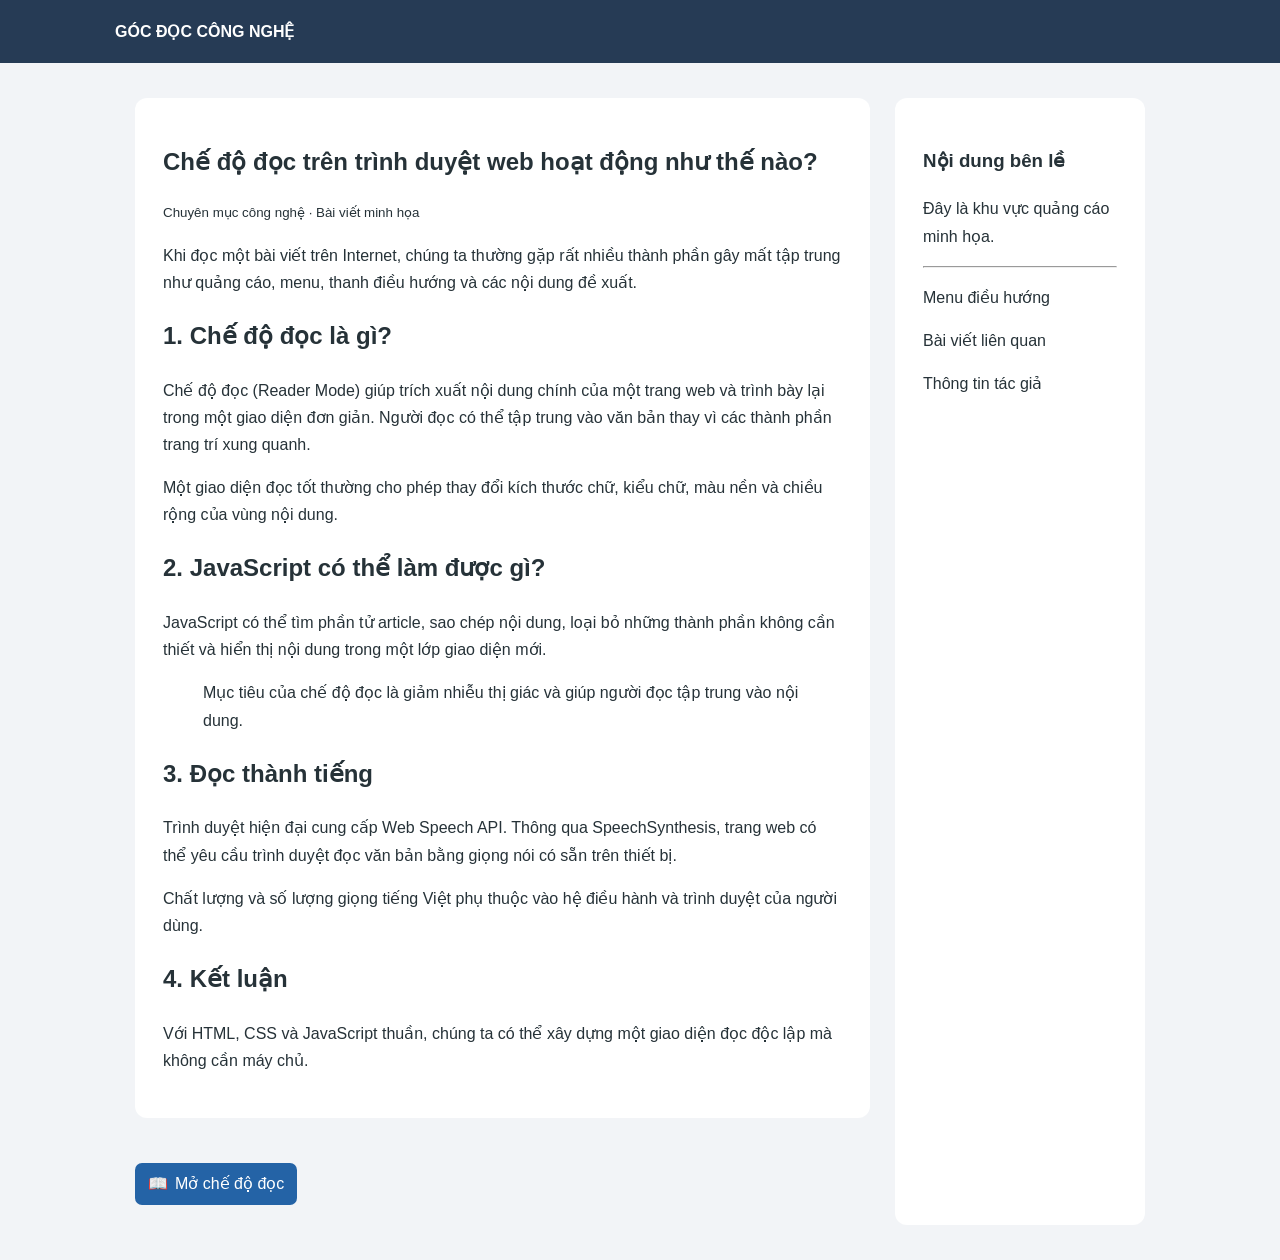
==== commit b6f3451f: "END - Preserve index layout with injected widget launcher" ====
--- a/index.html
+++ b/index.html
@@ -18,6 +18,9 @@
 header{padding:18px max(20px,calc((100% - 1050px)/2));background:#263b55;color:#fff}
 main{max-width:1050px;margin:35px auto;padding:0 20px}
 .layout{display:grid;grid-template-columns:minmax(0,1fr) 250px;gap:25px}
+/* Widget launcher is inserted after #article; keep the sidebar beside the article. */
+.layout > .tts-widget-root{grid-column:1}
+.layout > aside{grid-column:2;grid-row:1 / span 2}
 article,aside{padding:28px;border-radius:12px;background:#fff}
 h1{line-height:1.35}
 .open-button{text-align:center;margin:30px}
